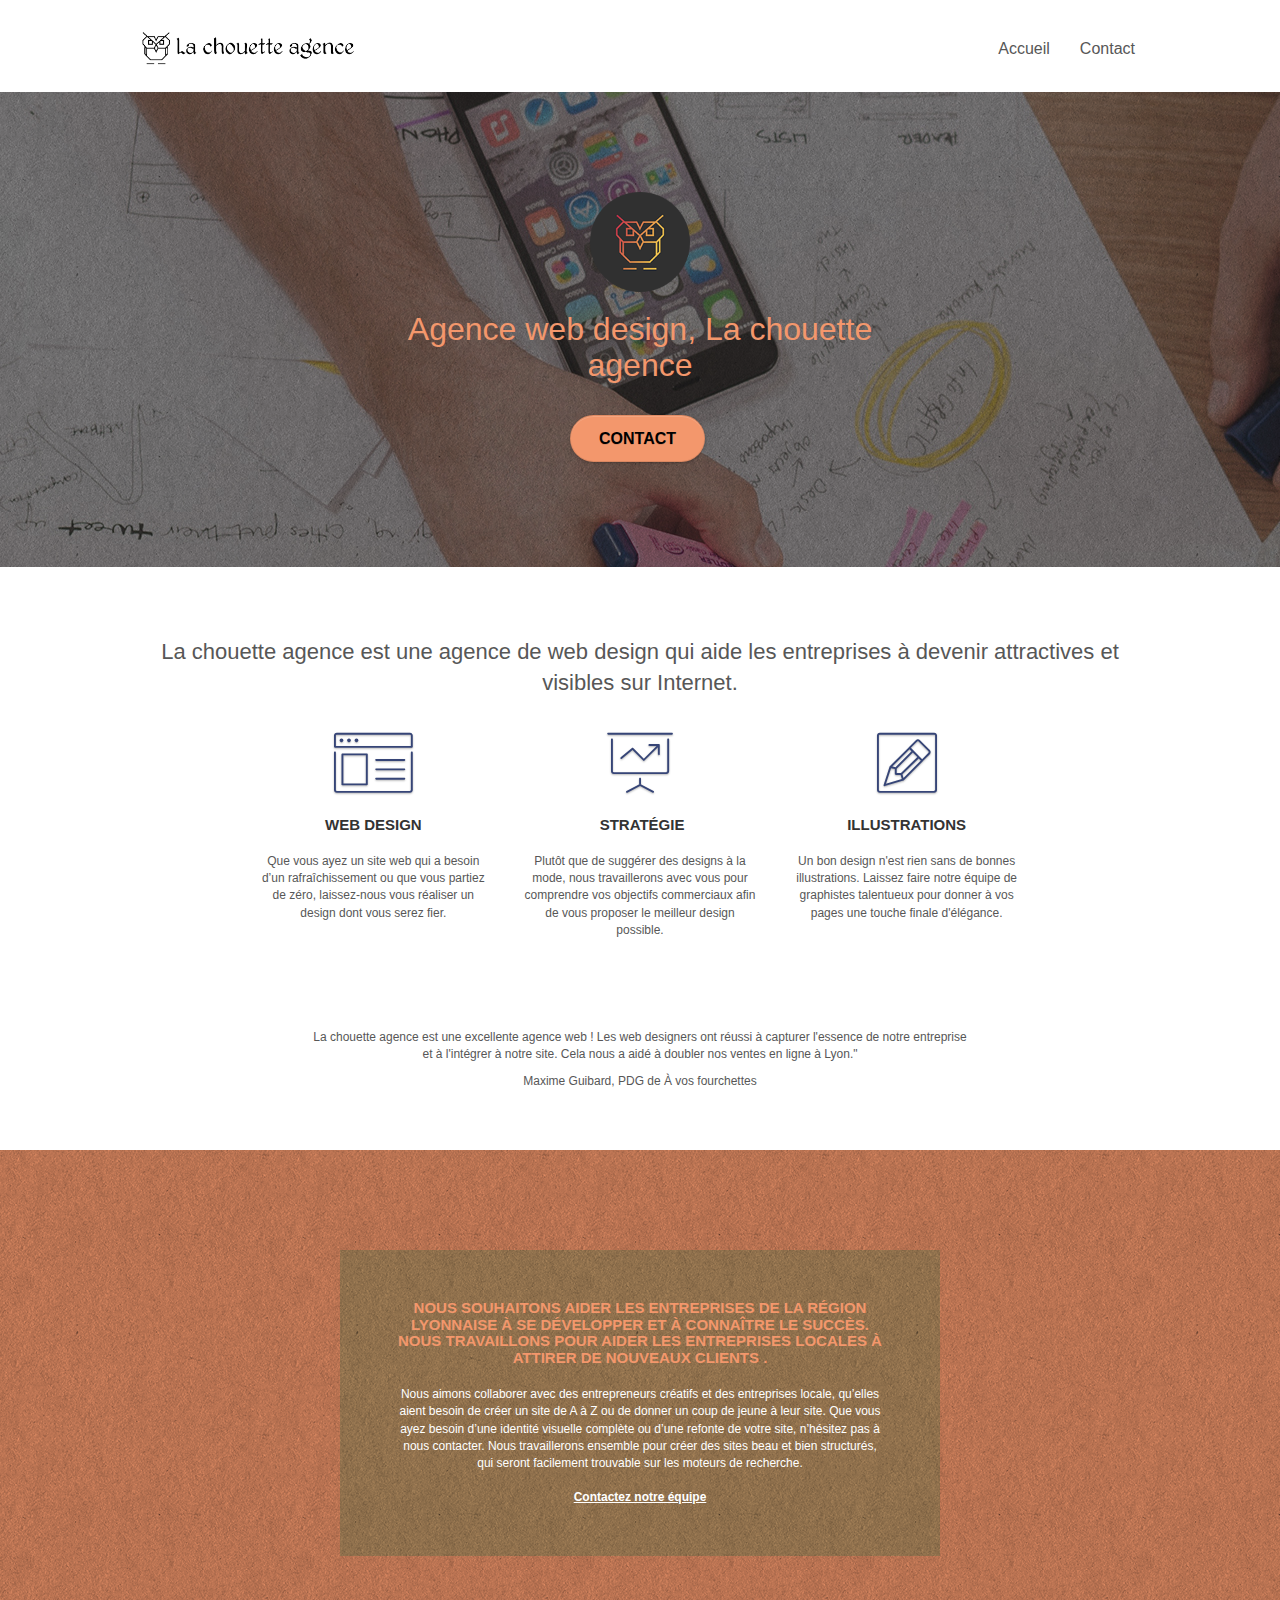
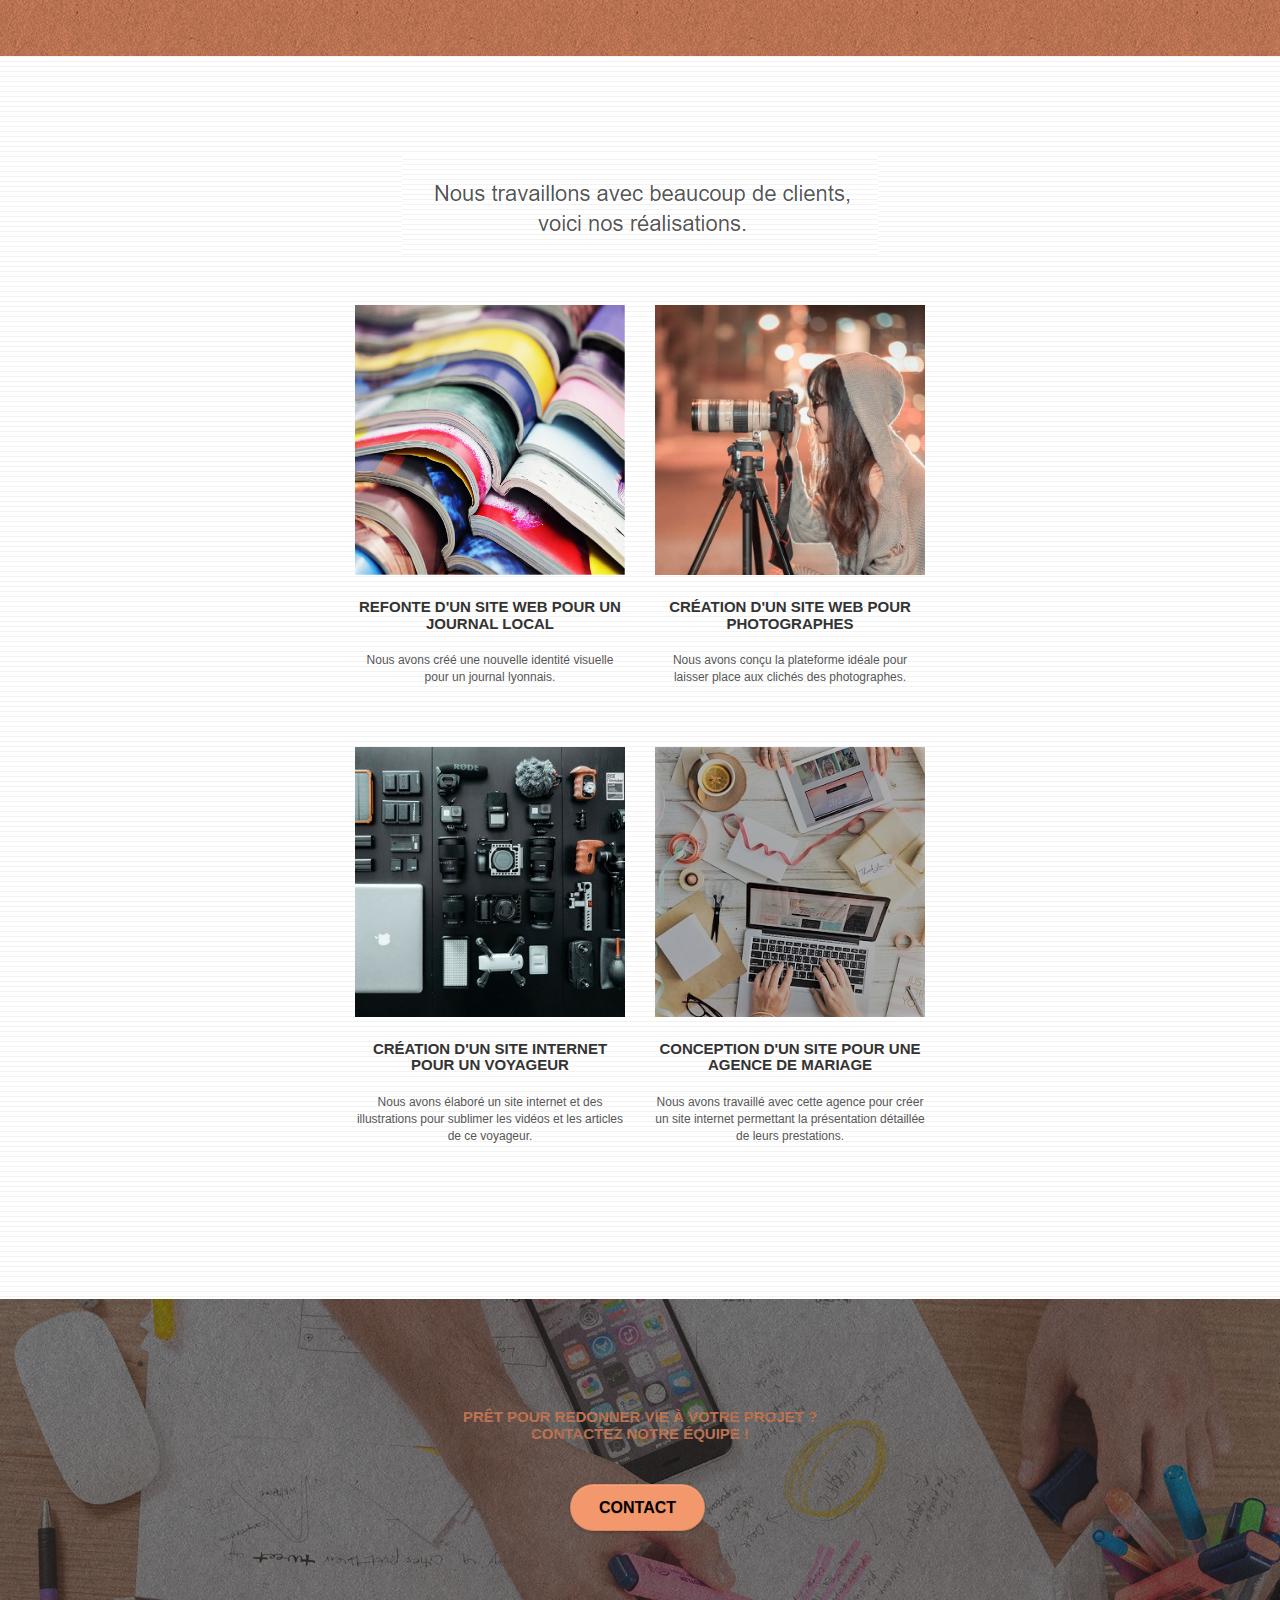
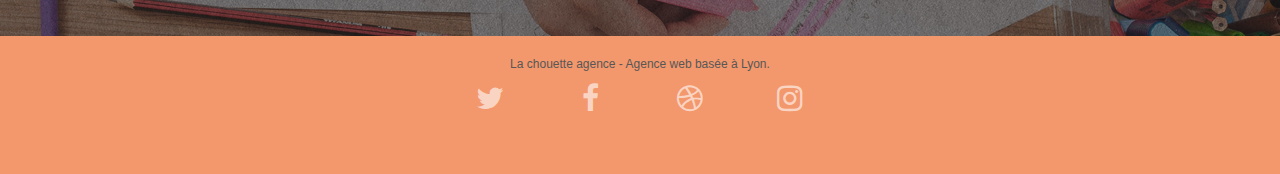
==== version_optimisee/index.html @ 5b7f72d6 "aria label and color <p> footer" ====
<!doctype html>
<html lang="fr">
<head>
	<meta name="google-site-verification" content="cp3varbUP80Ksa52cOCGmUbuVK1sSp0kAISv2N4hBE8" />
    <meta charset="utf-8">
    <meta name="keywords" content="seo, google, site web, site internet, agence design paris, agence design, agence design,agence design,agence design,agence design,agence design,agence design,agence design,agence design">
    <meta name="description" content="Webdesign à Lyon - La chouette agence est experte en web design, faites confiance à notre expertise.">
    <meta name="viewport" content="width=device-width, initial-scale=1.0, viewport-fit=cover">
    <link rel="shortcut icon" type="image/png" href="favicon.jpg">
    
	<link rel="stylesheet" type="text/css" href="./css/bootstrap.css">
	<link rel="stylesheet" type="text/css" href="style.css">
	<link rel="stylesheet" type="text/css" href="./css/font-awesome.css">
	<link rel="stylesheet" type="text/css" href="./css/et-line.css">
	
    <title>La chouette agence, que vous ayez un site web qui a besoin d&rsquo;un rafraîchissement ou que vous partiez de zéro, laissez-nous vous réaliser un design dont vous serez fier.</title>

    
<!-- Analytics -->
 
<!-- Analytics END -->
    
</head>
<body>
<!-- Principal conteneur -->
<div class="page-container">
    
<!-- bloc-0 -->
<header class="bloc bgc-white l-bloc " id="bloc-0">
	<div class="container bloc-sm">

		<nav class="navbar row">
			<div class="navbar-header">
				<a class="navbar-brand" href="index.html"><img src="img/la-chouette-agence.png" alt="paris web design logo agence web meilleure agence" height="40" /></a>
				<button id="nav-toggle" type="button" class="ui-navbar-toggle navbar-toggle" data-toggle="collapse" data-target=".navbar-1">
					<span class="sr-only">Toggle navigation</span><span class="icon-bar"></span><span class="icon-bar"></span><span class="icon-bar"></span>
				</button>
			</div>
			<div class="collapse navbar-collapse navbar-1 special-dropdown-nav">
				<ul class="site-navigation nav navbar-nav">
					<li>
						<a href="index.html">Accueil</a>
					</li>
					<li>
						<a href="contact.html">Contact</a>
					</li>
				</ul>
			</div>
		</nav>
	</div>
</header>
<!-- bloc-0 END -->

<!-- bloc-1-presentation -->
<div class="bloc bgc-dark-slate-blue bg-banniere d-bloc bg-t-edge bloc-bg-texture texture-paper b-parallax" id="bloc-1-hero">
	<div class="container bloc-lg">
		<div class="row tight-width-whitespace">
			<div class="col-sm-12">
				<img src="img/logo.png" class="center-block image-resize-mode" width="100" alt="La chouette agence, agence web paris, création logo paris" />
				<h1 class="text-center hero-bloc-text tc-white ">
					Agence web design, La chouette agence
				</h1>
				<div class="text-center">
					<a href="contact.html" class="btn btn-lg btn-clean btn-rd cta-hero btn-atomic-tangerine" id="cta-hero">Contact</a>
				</div>
			</div>
		</div>
	</div>
</div>
<!-- bloc-1-presentation END -->

<!-- bloc-2-services -->
<div class="bloc bgc-white l-bloc" id="bloc-2-services">
	<div class="container bloc-md">
		<div class="row">
			<div class="col-sm-12 text-center">
				<h2>La chouette agence est une agence de web design qui aide les entreprises à devenir attractives et visibles sur Internet.</h2>
			</div>
		</div>
		<div class="row voffset-lg med-width-whitespace">
			<div class="col-sm-4">
				<div class="text-center">
					<span class="et-icon-browser sm-shadow icon-dark-slate-blue icons icon-lg"></span>
				</div>
				<h3 class="mg-md text-center">
					Web design
				</h3>
				<p class="text-center ">
					Que vous ayez un site web qui a besoin d&rsquo;un rafraîchissement ou que vous partiez de zéro, laissez-nous vous réaliser un design dont vous serez fier.
				</p>
			</div>
			<div class="col-sm-4">
				<div class="text-center">
					<span class="et-icon-presentation sm-shadow icon-dark-slate-blue icons icon-lg"></span>
				</div>
				<h3 class="mg-md text-center">
					&nbsp;Stratégie
				</h3>
				<p class="text-center ">
					Plutôt que de suggérer des designs à la mode, nous travaillerons avec vous pour comprendre vos objectifs commerciaux afin de vous proposer le meilleur design possible.<br>
				</p>
			</div>
			<div class="col-sm-4">
				<div class="text-center">
					<span class="et-icon-edit sm-shadow icon-dark-slate-blue icons icon-lg"></span>
				</div>
				<h3 class="mg-md text-center">
					Illustrations
				</h3>
				<p class="text-center ">
					Un bon design n'est rien sans de bonnes illustrations. Laissez faire notre équipe de graphistes talentueux pour donner à vos pages une touche finale d'élégance.
				</p>
			</div>
		</div>
		<div class="row voffset-lg voffset">
			<div class="col-xs-12 col-md-8 col-md-offset-2 text-center">
				<p class="citation">La chouette agence est une excellente agence web ! Les web designers ont réussi à capturer l'essence de notre entreprise et à l'intégrer à notre site. Cela nous a aidé à doubler nos ventes en ligne à Lyon."</p>
				<p>Maxime Guibard, PDG de À vos fourchettes</p>
			</div>
		</div>
	</div>
</div>
<!-- bloc-2-services END -->

<!-- bloc-3-what-i-do -->
<div class="bloc tc-white bgc-atomic-tangerine bg-presentation d-bloc bloc-bg-texture texture-paper b-parallax" id="bloc-3-what-i-do">
	<div class="container bloc-lg">
		<div class="row tight-width-whitespace black-background">
			<div class="col-sm-12">
				<h3 class="mg-md text-center tc-white">
					Nous souhaitons aider les entreprises de la région Lyonnaise à se développer et à connaître le succès. Nous travaillons pour aider les entreprises locales à attirer de nouveaux clients .<br>
				</h3>
				<p class="text-center white">
					Nous aimons collaborer avec des entrepreneurs créatifs et des entreprises locale, qu’elles aient besoin de créer un site de A à Z ou de donner un coup de jeune à leur site. Que vous ayez besoin d’une identité visuelle complète ou d’une refonte de votre site, n’hésitez pas à nous contacter. Nous travaillerons ensemble pour créer des sites beau et bien structurés, qui seront facilement trouvable sur les moteurs de recherche. <br><br><a class="ltc-white bold-link" href="contact.html">Contactez notre équipe</a><br>
				</p>
			</div>
		</div>
	</div>
</div>
<!-- bloc-3-what-i-do END -->

<!-- bloc-4-portfolio -->
<div class="bloc bgc-white bg-lines-h2-bg bg-repeat l-bloc" id="bloc-4-portfolio">
	<div class="container bloc-lg">
		<div class="row">
			<div class="col-sm-12 text-center">
				<img alt="agence web, agence web paris, web design paris, stratégie web" src="img/title2.png" />
			</div>
		</div>
		<div class="row tight-width-whitespace portfolio-row">
			<div class="col-sm-6">
				<a href="#" data-lightbox="img/1.jpg" data-gallery-id="gallery-1" data-caption="Refonte d'un site web pour un journal local" data-frame="snapshot-lb"><img src="img/1.jpg" alt="paris web design logo agence web meilleure agence et refonte site web journal" class="img-responsive portfolio-thumb" /></a>
				<h3 class="mg-md text-center">
					Refonte d'un site web pour un journal local
				</h3>
				<p class="text-center">
					Nous avons créé une nouvelle identité visuelle pour un journal lyonnais.
				</p>
			</div>
			<div class="col-sm-6">
				<a href="#" data-lightbox="img/2.jpg" data-gallery-id="gallery-1" data-caption="Création d'un site web pour photographes" data-frame="snapshot-lb"><img src="img/2.jpg" class="img-responsive portfolio-thumb" alt="paris web design logo agence web meilleure agence, Création d'un site web pour photographes" /></a>
				<h3 class="mg-md text-center">
					Création d'un site web pour photographes
				</h3>
				<p class="text-center">
					Nous avons conçu la plateforme idéale pour laisser place aux clichés des photographes.
				</p>
			</div>
		</div>
		<div class="row tight-width-whitespace portfolio-row">
			<div class="col-sm-6">
				<a href="#" data-lightbox="img/3.jpg" data-gallery-id="gallery-1" data-caption="Création d'un site internet pour un voyageur" data-frame="snapshot-lb"><img src="img/3.jpg" class="img-responsive portfolio-thumb" alt="paris web design logo agence web meilleure agence, Création d'un site web pour voyageur"/></a>
				<h3 class="mg-md text-center">
					Création d'un site internet pour un voyageur
				</h3>
				<p class="text-center">
					Nous avons élaboré un site internet et des illustrations pour sublimer les vidéos et les articles de ce voyageur.
				</p>
			</div>
			<div class="col-sm-6">
				<a href="#" data-lightbox="img/4.jpg" data-gallery-id="gallery-1" data-caption="Conception d'un site pour une agence de mariage" data-frame="snapshot-lb"><img src="img/4.jpg" class="img-responsive portfolio-thumb" alt="paris web design logo agence web meilleure agence, Création d'un site web pour agence de mariage" /></a>
				<h3 class="mg-md text-center">
					Conception d'un site pour une agence de mariage
				</h3>
				<p class="text-center">
					Nous avons travaillé avec cette agence pour créer un site internet permettant la présentation détaillée de leurs prestations.
				</p>
			</div>
		</div>
	</div>
</div>
<!-- bloc-4-portfolio END -->

<!-- bloc-5-cta -->
<div class="bloc bgc-dark-slate-blue bg-banniere d-bloc bloc-bg-texture texture-paper" id="bloc-5-cta">
	<div class="container bloc-lg">
		<div class="row">
			<h3 class="mg-md text-center tc-white">
				Prêt pour redonner vie à votre projet ?<br>Contactez notre équipe !
			</h3>
			<div class="col-sm-12 text-center">
				<a href="contact.html" class="btn btn-atomic-tangerine btn-clean btn-rd btn-lg cta-hero">Contact</a>
			</div>
		</div>
	</div>
</div>
<!-- bloc-5-cta END -->

<!-- Footer - bloc-8 -->
<footer class="bloc bgc-atomic-tangerine d-bloc" id="bloc-8">
	<div class="container bloc-sm">
		<div class="row">
			<div class="col-sm-12">
				<p class="text-center ">
					La chouette agence - Agence web basée à Lyon.<br>
				</p>
				<div class="row row-no-gutters social">
					<div class="col-sm-3">
						<div class="text-center">
							<a class="social" aria-label="twitter" href="twitter.com"><span class="fa fa-twitter icon-md"></span></a>
						</div>
					</div>
					<div class="col-sm-3">
						<div class="text-center">
							<a class="social" aria-label="facebook" href="facebook.com"><span class="fa fa-facebook icon-md"></span></a>
						</div>
					</div>
					<div class="col-sm-3">
						<div class="text-center">
							<a class="social" aria-label="dribbble" href="dribbble.com"><span class="fa fa-dribbble icon-md"></span></a>
						</div>
					</div>
					<div class="col-sm-3">
						<div class="text-center">
							<a class="social" aria-label="instagram" href="instagram.com"><span class="fa fa-instagram icon-md"></span></a>
						</div>
					</div>
					<div class="keywords" style="color:#F3976C;">Agence web à paris, stratégie web, web design, illustrations, design de site web, site web, web, internet, site internet, site</div>
				</div>
				
			</div>
		</div>
	</div>
</footer>
<!-- Footer - bloc-8 END -->

</div>
<!-- Principal conteneur END -->

	<script src="./js/jquery-2.1.0.js"></script>
	<script src="./js/bootstrap.js"></script>
	<script src="./js/blocs.js"></script>
	<script src="./js/jquery.touchSwipe.js" defer></script>
	<script src="./js/gmaps.js"></script>
    

</body>
</html>
---- version_optimisee/style.css ----
body {
    margin: 0;
    padding: 0;
    background: #FFF;
    overflow-x: hidden;
    -webkit-font-smoothing: antialiased;
    -moz-osx-font-smoothing: grayscale;
}

footer p {
    color: black;
}

a,
button {
    transition: all .3s ease-in-out;
    outline: none!important;
}

a:hover {
    text-decoration: none;
    cursor: pointer;
}

#page-loading-blocs-notifaction {
    position: fixed;
    top: 0;
    bottom: 0;
    width: 100%;
    z-index: 100000;
    background: #FFFFFF url("img/pageload-spinner.gif") no-repeat center center;
}

.bloc {
    width: 100%;
    clear: both;
    background: 50% 50% no-repeat;
    padding: 0 50px;
    -webkit-background-size: cover;
    -moz-background-size: cover;
    -o-background-size: cover;
    background-size: cover;
    position: relative;
}

.bloc .container {
    padding-left: 0;
    padding-right: 0;
}

.bloc-lg {
    padding: 100px 50px;
}

.bloc-md {
    padding: 50px;
}

.bloc-sm {
    padding: 20px 50px;
}

.bg-center,
.bg-l-edge,
.bg-r-edge,
.bg-t-edge,
.bg-b-edge,
.bg-tl-edge,
.bg-bl-edge,
.bg-tr-edge,
.bg-br-edge,
.bg-repeat {
    -webkit-background-size: auto!important;
    -moz-background-size: auto!important;
    -o-background-size: auto!important;
    background-size: auto!important;
}

.bg-repeat {
    background: repeat;
}

.bg-t-edge {
    background: top no-repeat;
}

.bloc-bg-texture::before {
    content: "";
    background-size: 2px 2px;
    position: absolute;
    top: 0;
    bottom: 0;
    left: 0;
    right: 0;
}

.texture-paper::before {
    background: url("img/texture-paper.png");
    background-size: 280px 280px;
}

.b-parallax {
    background-attachment: fixed;
}

.d-bloc {
    color: rgba(255, 255, 255, .7);
}

.d-bloc button:hover {
    color: rgba(255, 255, 255, .9);
}

.d-bloc .icon-round,
.d-bloc .icon-square,
.d-bloc .icon-rounded,
.d-bloc .icon-semi-rounded-a,
.d-bloc .icon-semi-rounded-b {
    border-color: rgba(255, 255, 255, .9);
}

.d-bloc .divider-h span {
    border-color: rgba(255, 255, 255, .2);
}

.d-bloc .a-btn,
.d-bloc .navbar a,
.d-bloc .navbar-brand,
.d-bloc a .icon-sm,
.d-bloc a .icon-md,
.d-bloc a .icon-lg,
.d-bloc a .icon-xl,
.d-bloc h1 a,
.d-bloc h2 a,
.d-bloc h3 a,
.d-bloc h4 a,
.d-bloc h5 a,
.d-bloc h6 a,
.d-bloc p a {
    color: rgba(255, 255, 255, .6);
}

.d-bloc .a-btn:hover,
.d-bloc .navbar a:hover,
.d-bloc .navbar-brand:hover,
.d-bloc a:hover .icon-sm,
.d-bloc a:hover .icon-md,
.d-bloc a:hover .icon-lg,
.d-bloc a:hover .icon-xl,
.d-bloc h1 a:hover,
.d-bloc h2 a:hover,
.d-bloc h3 a:hover,
.d-bloc h4 a:hover,
.d-bloc h5 a:hover,
.d-bloc h6 a:hover,
.d-bloc p a:hover {
    color: rgba(255, 255, 255, 1);
}

.d-bloc .navbar-toggle .icon-bar {
    background: rgba(255, 255, 255, 1);
}

.d-bloc .btn-wire,
.d-bloc .btn-wire:hover {
    color: rgba(255, 255, 255, 1);
    border-color: rgba(255, 255, 255, 1);
}

.d-bloc .panel {
    color: rgba(0, 0, 0, .5);
}

.d-bloc .panel button:hover {
    color: rgba(0, 0, 0, .7);
}

.d-bloc .panel icon {
    border-color: rgba(0, 0, 0, .7);
}

.d-bloc .panel .divider-h span {
    border-color: rgba(0, 0, 0, .1);
}

.d-bloc .panel .a-btn {
    color: rgba(0, 0, 0, .6);
}

.d-bloc .panel .a-btn:hover {
    color: rgba(0, 0, 0, 1);
}

.d-bloc .panel .btn-wire,
.d-bloc .panel .btn-wire:hover {
    color: rgba(0, 0, 0, .7);
    border-color: rgba(0, 0, 0, .3);
}

.d-bloc .panel,
.l-bloc {
    color: rgba(0, 0, 0, .5);
}

.d-bloc .panel button:hover,
.l-bloc button:hover {
    color: rgba(0, 0, 0, .7);
}

.l-bloc .icon-round,
.l-bloc .icon-square,
.l-bloc .icon-rounded,
.l-bloc .icon-semi-rounded-a,
.l-bloc .icon-semi-rounded-b {
    border-color: rgba(0, 0, 0, .7);
}

.d-bloc .panel .divider-h span,
.l-bloc .divider-h span {
    border-color: rgba(0, 0, 0, .1);
}

.d-bloc .panel .a-btn,
.l-bloc .a-btn,
.l-bloc .navbar a,
.l-bloc .navbar-brand,
.l-bloc a .icon-sm,
.l-bloc a .icon-md,
.l-bloc a .icon-lg,
.l-bloc a .icon-xl,
.l-bloc h1 a,
.l-bloc h2 a,
.l-bloc h3 a,
.l-bloc h4 a,
.l-bloc h5 a,
.l-bloc h6 a,
.l-bloc p a {
    color: rgba(0, 0, 0, .6);
}

.d-bloc .panel .a-btn:hover,
.l-bloc .a-btn:hover,
.l-bloc .navbar a:hover,
.l-bloc .navbar-brand:hover,
.l-bloc a:hover .icon-sm,
.l-bloc a:hover .icon-md,
.l-bloc a:hover .icon-lg,
.l-bloc a:hover .icon-xl,
.l-bloc h1 a:hover,
.l-bloc h2 a:hover,
.l-bloc h3 a:hover,
.l-bloc h4 a:hover,
.l-bloc h5 a:hover,
.l-bloc h6 a:hover,
.l-bloc p a:hover {
    color: rgba(0, 0, 0, 1);
}

.l-bloc .navbar-toggle .icon-bar {
    color: rgba(0, 0, 0, .6);
}

.d-bloc .panel .btn-wire,
.d-bloc .panel .btn-wire:hover,
.l-bloc .btn-wire,
.l-bloc .btn-wire:hover {
    color: rgba(0, 0, 0, .7);
    border-color: rgba(0, 0, 0, .3);
}

.voffset {
    margin-top: 30px;
}

.voffset-lg {
    margin-top: 80px;
}

.row-no-gutters {
    margin-right: 0;
    margin-left: 0;
}

.row.row-no-gutters > [class^="col-"],
.row.row-no-gutters > [class*=" col-"] {
    padding-right: 0;
    padding-left: 0;
}

#bloc-1-hero h1 {
    font-size: 32px;
}

.navbar {
    margin-bottom: 0;
    z-index: 1;
}

.navbar-brand {
    height: auto;
    padding: 3px 15px;
    font-size: 25px;
    font-weight: normal;
    font-weight: 600;
    line-height: 44px;
}

.navbar-brand img {
    max-height: 200px;
    margin: 0 5px 0 0;
    display: inline;
}

.navbar-brand img[src$=svg] {
    min-width: 100px;
}

.nav-center .navbar-brand img {
    margin: 0;
}

.navbar .nav {
    padding-top: 2px;
    margin-right: -16px;
    float: right;
    z-index: 1;
}

.nav > li {
    float: left;
    margin-top: 4px;
    font-size: 16px;
}

.navbar-nav .open .dropdown-menu > li > a {
    text-align: inherit;
}

.nav > li a:hover,
.nav > li a:focus {
    background: transparent;
}

.navbar-toggle {
    margin: 10px 10px 0 0;
    border: 0px;
}

.navbar-toggle:hover {
    background: transparent!important;
}

.navbar-toggle .icon-bar {
    background-color: rgba(0, 0, 0, .5);
    width: 26px;
}

.nav-invert .navbar .nav {
    float: left;
}

.nav-invert .navbar-header,
.nav-invert .navbar-brand {
    float: right;
    position: relative;
    z-index: 2;
}

@media (min-width: 768px) {
    .site-navigation {
        position: absolute;
        top: 50%;
        right: 20px;
        transform: translate(0, -50%);
        -webkit-transform: translateY(-50%);
    }
    .nav > li .dropdown-menu a,
    .nav > li .dropdown-menu a:hover {
        color: #484848;
    }
    .nav-invert .site-navigation {
        left: 0;
        right: 0;
    }
    .nav-center {
        text-align: center;
    }
    .nav-center .navbar-header {
        width: 100%;
    }
    .nav-center .navbar-header,
    .nav-center .navbar-brand,
    .nav-center .nav > li {
        float: none;
        display: inline-block;
    }
    .nav-center .site-navigation {
        position: relative;
        width: 100%;
        right: 0;
        margin-right: 0px;
        margin-top: 20px;
    }
    .nav-center.mini-nav .navbar-toggle {
        float: none;
        margin: 10px auto 0;
    }
}

.nav > li > .dropdown a {
    background: none!important;
    display: block;
    padding: 14px 15px;
}

nav .caret {
    margin: 0 5px;
}

.dropdown-menu .dropdown-menu {
    top: -8px;
    left: 100%;
}

.dropdown-menu .dropmenu-flow-right {
    top: 100%;
    left: 0;
    margin-left: -1px;
    border-top-left-radius: 0;
    border-top-right-radius: 0;
}

.dropdown-menu .dropdown span {
    border: 4px solid black;
    border-top-color: transparent;
    border-right-color: transparent;
    border-bottom-color: transparent;
    margin: 6px -5px 0 0!important;
    float: right;
}

.mg-md {
    margin-top: 10px;
    margin-bottom: 20px;
}

.mg-lg {
    margin-top: 10px;
    margin-bottom: 40px;
}

.btn {
    margin: 0 5px 5px 0;
}

.btn.pull-right {
    margin: 0 0 5px 5px;
}

.btn-d,
.btn-d:hover,
.btn-d:focus {
    color: #FFF;
    background: rgba(0, 0, 0, .3);
}

button {
    outline: none!important;
}

.btn-rd {
    border-radius: 40px;
}

.btn-clean {
    border: 1px solid rgba(0, 0, 0, .08);
    border-bottom-color: rgba(0, 0, 0, .1);
    text-shadow: 0 1px 0 rgba(0, 0, 1, .1);
    box-shadow: 0 1px 3px rgba(0, 0, 1, .25), inset 0 1px 0 0 rgba(255, 255, 255, .15);
}

.icon-md {
    font-size: 30px!important;
}

.icon-lg {
    font-size: 60px!important;
}

.sm-shadow {
    text-shadow: 0 1px 2px rgba(0, 0, 0, .3);
}

.panel-sq,
.panel-sq .panel-heading,
.panel-sq .panel-footer {
    border-radius: 0;
}

.panel-rd {
    border-radius: 30px;
}

.panel-rd .panel-heading {
    border-radius: 29px 29px 0 0;
}

.panel-rd .panel-footer {
    border-radius: 0 0 29px 29px;
}

.form-control {
    border-color: rgba(0, 0, 0, .1);
    box-shadow: none;
}

.scrollToTop {
    width: 40px;
    height: 40px;
    position: fixed;
    bottom: 20px;
    right: 20px;
    opacity: 0;
    z-index: 500;
    transition: all .3s ease-in-out;
}

.scrollToTop span {
    margin-top: 6px;
}

.showScrollTop {
    font-size: 14px;
    opacity: 1;
}

a[data-lightbox] {
    position: relative;
    display: block;
    text-align: center;
}

a[data-lightbox]:hover::before {
    content: "+";
    font-family: "HelveticaNeue-Light", "Helvetica Neue Light", "Helvetica Neue", Helvetica, Arial;
    font-size: 32px;
    width: 50px;
    height: 50px;
    margin-left: -25px;
    border-radius: 50%;
    background: rgba(0, 0, 0, .6);
    color: #FFF;
    font-weight: 100;
    z-index: 1;
    position: absolute;
    top: 50%;
    transform: translateY(-50%);
    -webkit-transform: translateY(-50%);
}

a[data-lightbox]:hover img {
    opacity: 0.6;
    -webkit-animation-fill-mode: none;
    animation-fill-mode: none;
}

#lightbox-modal {
    display: flex;
    align-items: center;
}

#lightbox-modal .modal-dialog {
    width: 90%;
    max-width: 900px;
    margin: 0 auto 0;
}

#lightbox-modal .modal-dialog img {
    max-height: 90vh;
    margin: 0 auto;
}

.lightbox-caption {
    padding: 20px;
    color: #FFF;
    background: rgba(0, 0, 0, .5);
    position: absolute;
    left: 15px;
    right: 15px;
    bottom: 5px;
}

.close-lightbox {
    color: #FFF;
    font-size: 30px;
    position: absolute;
    top: 20px;
    right: 20px;
    z-index: 20;
    background: rgba(0, 0, 0, .5);
    border: none;
    line-height: 30px;
    padding: 0 9px 5px;
    opacity: 0.3;
}

.close-lightbox:hover,
.next-lightbox:hover,
.prev-lightbox:hover {
    opacity: 1.0;
    color: #FFF;
}

.next-lightbox,
.prev-lightbox {
    font-size: 20px;
    color: rgba(255, 255, 255, .9);
    background: rgba(0, 0, 0, .5);
    transition: all .2s ease-in-out;
    position: absolute;
    top: 45%;
    z-index: 1;
    opacity: 0.4;
}

.next-lightbox {
    padding: 6px 8px 1px 13px;
    right: 25px;
}

.prev-lightbox {
    padding: 6px 13px 1px 10px;
    left: 25px;
}

.snapshot-lb .modal-body {
    padding-bottom: 45px;
}

.snapshot-lb .lightbox-caption {
    padding: 0;
    color: rgba(0, 0, 0, .5);
    background: none;
}

h1,
h2,
h3,
h4,
h5,
h6,
p,
label,
.btn,
a {
    font-family: "helvetica";
    font-weight: 400;
    color: #575757!important;
}

.container {
    max-width: 1000px;
}

.hero-bloc-text {
    font-size: 38px;
}

.hero-bloc-text-sub {
    font-size: 36px;
}

.statement-bloc-text {
    line-height: 26px;
    font-style: italic;
    font-size: 20px;
    text-align: center;
    font-weight: lighter;
    max-width: 520px;
    margin: auto auto auto auto;
}

p {
    font-size: 12px;
}

.tight-width-whitespace {
    max-width: 600px;
    margin: auto auto auto auto;
}

.h1 {
    font-size: 20px;
    font-family: "Open Sans";
}

.cta-hero {
    margin-top: 22px;
    color: #FFFFFF!important;
    text-transform: uppercase;
    padding: 12px 28px 12px 28px;
    font-size: 16px;
    font-weight: 700;
}

.social {
    max-width: 400px;
    margin: auto auto auto auto;
}

h2 {
    font-size: 22px;
    line-height: 1.4em;
}

h3 {
    font-size: 15px;
    text-transform: uppercase;
    font-weight: 700;
    color: #333333!important;
}

.med-width-whitespace {
    max-width: 800px;
    margin: auto auto auto auto;
    box-shadow: 0px 0px 0px #000000;
}

h1 {
    color: #333333!important;
}

h4 {
    color: #333333!important;
}

.icons {
    margin-bottom: 14px;
    margin-top: 24px;
}

.white {
    color: #FFFFFF!important;
}

.portfolio-thumb {
    margin-bottom: 24px;
}

.portfolio-row {
    margin-bottom: 44px;
    margin-top: 50px;
}

.avatar {
    box-shadow: 0px 4px 9px rgba(0, 0, 0, 0.3);
}

.black-background {
    background-color: rgba(165, 147, 99, 0.7);
    padding: 40px 40px 40px 40px;
}

.bold-link {
    font-weight: 900;
    text-decoration: underline!important;
}

.bgc-white {
    background-color: #FFFFFF;
}

.bgc-dark-slate-blue {
    background-color: #364577;
}

.bgc-atomic-tangerine {
    background-color: #F3976C;
}

.tc-white {
    color: #F3976C!important;
}

.btn-atomic-tangerine {
    background: #F3976C;
    color: black!important;
}

.btn-atomic-tangerine:hover {
    background: #c27956!important;
    color: rgb(3, 1, 1)!important;
}

.ltc-white {
    color: #FFFFFF!important;
}

.ltc-white:hover {
    color: #cccccc!important;
}

.ltc-atomic-tangerine {
    color: #F3976C!important;
}

.ltc-atomic-tangerine:hover {
    color: #c27956!important;
}

.icon-dark-slate-blue {
    color: #364577!important;
    border-color: #364577!important;
}

.bg-dots-bg {
    background-image: url("img/dots-bg.png");
}

.bg-lines-h2-bg {
    background-image: url("img/lines-h2-bg.png");
}

.bg-banniere {
    background-image: url("img/la-chouette-agence-banniere.jpg");
}

.bg-presentation {
    background-image: url("img/image-de-presentation.jpg");
}

@media (max-width: 1024px) {
    .bloc {
        padding-left: 20px;
        padding-right: 20px;
    }
    .bloc.full-width-bloc,
    .bloc-tile-2.full-width-bloc .container,
    .bloc-tile-3.full-width-bloc .container,
    .bloc-tile-4.full-width-bloc .container {
        padding-left: 0;
        padding-right: 0;
    }
}

@media (max-width: 992px) and (min-width: 768px) {
    .navbar .nav {
        max-width: 80%
    }
    .nav-center.navbar .nav {
        max-width: 100%
    }
}

@media only screen and (min-device-width: 768px) and (max-device-width: 1024px) and (orientation: landscape) {
    .b-parallax {
        background-attachment: scroll;
    }
}

@media only screen and (min-device-width: 1024px) and (max-device-width: 1366px) and (-webkit-min-device-pixel-ratio: 1.5) {
    .b-parallax {
        background-attachment: scroll;
    }
}

@media (max-width: 991px) {
    .container {
        width: 100%;
    }
    .b-parallax {
        background-attachment: scroll;
    }
    .page-container,
    #hero-bloc {
        overflow-x: hidden;
        position: relative;
    }
    .bloc {
        padding-left: constant(safe-area-inset-left);
        padding-right: constant(safe-area-inset-right);
    }
    .bloc-group,
    .bloc-group .bloc {
        display: block;
        width: 100%;
    }
    .bloc-fill-screen .fill-bloc-top-edge,
    .bloc-fill-screen .fill-bloc-bottom-edge {
        padding: 0 20px;
        padding-left: constant(safe-area-inset-left);
        padding-right: constant(safe-area-inset-right);
    }
}

@media (max-width: 767px) {
    .page-container {
        overflow-x: hidden;
        position: relative;
    }
    h1,
    h2,
    h3,
    h4,
    h5,
    h6,
    p,
    #disqus_thread {
        padding-left: 10px!important;
        padding-right: 10px!important;
    }
    .b-parallax {
        background-attachment: scroll;
    }
    .navbar .nav {
        padding-top: 0;
        border-top: 1px solid rgba(0, 0, 0, .2);
        float: none!important;
    }
    .navbar.row {
        margin-left: 0;
        margin-right: 0;
    }
    .site-navigation {
        position: inherit;
        transform: none;
        -webkit-transform: none;
        -ms-transform: none;
    }
    .nav > li {
        margin-top: 0;
        border-bottom: 1px solid rgba(0, 0, 0, .1);
        background: rgba(0, 0, 0, .05);
        text-align: left;
        padding-left: 15px;
        width: 100%;
    }
    .nav > li:hover {
        background: rgba(0, 0, 0, .08);
    }
    .dropdown .dropdown a .caret {
        float: none;
        margin: 5px 0 0 10px!important;
        border: 4px solid black;
        border-bottom-color: transparent;
        border-right-color: transparent;
        border-left-color: transparent;
    }
    #hero-bloc .navbar .nav {
        background: rgba(0, 0, 0, .8);
    }
    #hero-bloc .navbar .nav a {
        color: rgba(255, 255, 255, .6);
    }
    .hero {
        padding: 50px 0;
    }
    .hero-nav {
        left: -1px;
        right: -1px;
    }
    .navbar-collapse {
        padding: 0;
        overflow-x: hidden;
        -webkit-box-shadow: none;
        box-shadow: none;
    }
    .navbar-brand img {
        max-height: 40px;
        width: auto;
    }
    .nav-invert .navbar-header {
        float: none;
        width: 100%;
    }
    .nav-invert .navbar-toggle {
        float: left;
        margin-left: 10px;
    }
    .bloc {
        padding-left: 0;
        padding-right: 0;
    }
    .bloc-xxl,
    .bloc-xl,
    .bloc-lg {
        padding: 40px 0;
    }
    .bloc-sm,
    .bloc-md {
        padding-left: 0;
        padding-right: 0;
    }
    .bloc-tile-2 .container,
    .bloc-tile-3 .container,
    .bloc-tile-4 .container,
    .bloc-fill-screen .fill-bloc-top-edge,
    .bloc-fill-screen .fill-bloc-bottom-edge {
        padding-left: 0;
        padding-right: 0;
    }
    .a-block {
        padding: 0 10px;
    }
    .btn-dwn {
        display: none;
    }
    .voffset {
        margin-top: 5px;
    }
    .voffset-md {
        margin-top: 20px;
    }
    .voffset-lg {
        margin-top: 30px;
    }
    form {
        padding: 5px;
    }
    .close-lightbox {
        display: inline-block;
    }
    .blocsapp-device-iphone5 {
        background-size: 216px 425px;
        padding-top: 60px;
        width: 216px;
        height: 425px;
    }
    .blocsapp-device-iphone5 img {
        width: 180px;
        height: 320px;
    }
}

@media (max-width: 400px) {
    .bloc {
        padding-left: 0;
        padding-right: 0;
    }
}

@media (max-width: 767px) {
    .bloc-mob-center-text {
        text-align: center;
    }
}
---- version_optimisee/css/et-line.css ----
@font-face {
    font-family: et-line;
    src: url(../fonts/et-line.eot);
    src: url(../fonts/et-line.eot?#iefix) format('embedded-opentype'), url(../fonts/et-line.woff) format('woff'), url(../fonts/et-line.ttf) format('truetype'), url(../fonts/et-line.svg#et-line) format('svg');
    font-weight: 400;
    font-style: normal
}

.et-icon-adjustments,
.et-icon-alarmclock,
.et-icon-anchor,
.et-icon-aperture,
.et-icon-attachment,
.et-icon-bargraph,
.et-icon-basket,
.et-icon-beaker,
.et-icon-bike,
.et-icon-book-open,
.et-icon-briefcase,
.et-icon-browser,
.et-icon-calendar,
.et-icon-camera,
.et-icon-caution,
.et-icon-chat,
.et-icon-circle-compass,
.et-icon-clipboard,
.et-icon-clock,
.et-icon-cloud,
.et-icon-compass,
.et-icon-desktop,
.et-icon-dial,
.et-icon-document,
.et-icon-documents,
.et-icon-download,
.et-icon-dribbble,
.et-icon-edit,
.et-icon-envelope,
.et-icon-expand,
.et-icon-facebook,
.et-icon-flag,
.et-icon-focus,
.et-icon-gears,
.et-icon-genius,
.et-icon-gift,
.et-icon-global,
.et-icon-globe,
.et-icon-googleplus,
.et-icon-grid,
.et-icon-happy,
.et-icon-hazardous,
.et-icon-heart,
.et-icon-hotairballoon,
.et-icon-hourglass,
.et-icon-key,
.et-icon-laptop,
.et-icon-layers,
.et-icon-lifesaver,
.et-icon-lightbulb,
.et-icon-linegraph,
.et-icon-linkedin,
.et-icon-lock,
.et-icon-magnifying-glass,
.et-icon-map,
.et-icon-map-pin,
.et-icon-megaphone,
.et-icon-mic,
.et-icon-mobile,
.et-icon-newspaper,
.et-icon-notebook,
.et-icon-paintbrush,
.et-icon-paperclip,
.et-icon-pencil,
.et-icon-phone,
.et-icon-picture,
.et-icon-pictures,
.et-icon-piechart,
.et-icon-presentation,
.et-icon-pricetags,
.et-icon-printer,
.et-icon-profile-female,
.et-icon-profile-male,
.et-icon-puzzle,
.et-icon-quote,
.et-icon-recycle,
.et-icon-refresh,
.et-icon-ribbon,
.et-icon-rss,
.et-icon-sad,
.et-icon-scissors,
.et-icon-scope,
.et-icon-search,
.et-icon-shield,
.et-icon-speedometer,
.et-icon-strategy,
.et-icon-streetsign,
.et-icon-tablet,
.et-icon-target,
.et-icon-telescope,
.et-icon-toolbox,
.et-icon-tools,
.et-icon-tools-2,
.et-icon-trophy,
.et-icon-tumblr,
.et-icon-twitter,
.et-icon-upload,
.et-icon-video,
.et-icon-wallet,
.et-icon-wine {
    font-family: et-line;
    speak: none;
    font-style: normal;
    font-weight: 400;
    font-variant: normal;
    text-transform: none;
    line-height: 1;
    -webkit-font-smoothing: antialiased;
    -moz-osx-font-smoothing: grayscale;
    display: inline-block
}

.et-icon-mobile:before {
    content: "\e000"
}

.et-icon-laptop:before {
    content: "\e001"
}

.et-icon-desktop:before {
    content: "\e002"
}

.et-icon-tablet:before {
    content: "\e003"
}

.et-icon-phone:before {
    content: "\e004"
}

.et-icon-document:before {
    content: "\e005"
}

.et-icon-documents:before {
    content: "\e006"
}

.et-icon-search:before {
    content: "\e007"
}

.et-icon-clipboard:before {
    content: "\e008"
}

.et-icon-newspaper:before {
    content: "\e009"
}

.et-icon-notebook:before {
    content: "\e00a"
}

.et-icon-book-open:before {
    content: "\e00b"
}

.et-icon-browser:before {
    content: "\e00c"
}

.et-icon-calendar:before {
    content: "\e00d"
}

.et-icon-presentation:before {
    content: "\e00e"
}

.et-icon-picture:before {
    content: "\e00f"
}

.et-icon-pictures:before {
    content: "\e010"
}

.et-icon-video:before {
    content: "\e011"
}

.et-icon-camera:before {
    content: "\e012"
}

.et-icon-printer:before {
    content: "\e013"
}

.et-icon-toolbox:before {
    content: "\e014"
}

.et-icon-briefcase:before {
    content: "\e015"
}

.et-icon-wallet:before {
    content: "\e016"
}

.et-icon-gift:before {
    content: "\e017"
}

.et-icon-bargraph:before {
    content: "\e018"
}

.et-icon-grid:before {
    content: "\e019"
}

.et-icon-expand:before {
    content: "\e01a"
}

.et-icon-focus:before {
    content: "\e01b"
}

.et-icon-edit:before {
    content: "\e01c"
}

.et-icon-adjustments:before {
    content: "\e01d"
}

.et-icon-ribbon:before {
    content: "\e01e"
}

.et-icon-hourglass:before {
    content: "\e01f"
}

.et-icon-lock:before {
    content: "\e020"
}

.et-icon-megaphone:before {
    content: "\e021"
}

.et-icon-shield:before {
    content: "\e022"
}

.et-icon-trophy:before {
    content: "\e023"
}

.et-icon-flag:before {
    content: "\e024"
}

.et-icon-map:before {
    content: "\e025"
}

.et-icon-puzzle:before {
    content: "\e026"
}

.et-icon-basket:before {
    content: "\e027"
}

.et-icon-envelope:before {
    content: "\e028"
}

.et-icon-streetsign:before {
    content: "\e029"
}

.et-icon-telescope:before {
    content: "\e02a"
}

.et-icon-gears:before {
    content: "\e02b"
}

.et-icon-key:before {
    content: "\e02c"
}

.et-icon-paperclip:before {
    content: "\e02d"
}

.et-icon-attachment:before {
    content: "\e02e"
}

.et-icon-pricetags:before {
    content: "\e02f"
}

.et-icon-lightbulb:before {
    content: "\e030"
}

.et-icon-layers:before {
    content: "\e031"
}

.et-icon-pencil:before {
    content: "\e032"
}

.et-icon-tools:before {
    content: "\e033"
}

.et-icon-tools-2:before {
    content: "\e034"
}

.et-icon-scissors:before {
    content: "\e035"
}

.et-icon-paintbrush:before {
    content: "\e036"
}

.et-icon-magnifying-glass:before {
    content: "\e037"
}

.et-icon-circle-compass:before {
    content: "\e038"
}

.et-icon-linegraph:before {
    content: "\e039"
}

.et-icon-mic:before {
    content: "\e03a"
}

.et-icon-strategy:before {
    content: "\e03b"
}

.et-icon-beaker:before {
    content: "\e03c"
}

.et-icon-caution:before {
    content: "\e03d"
}

.et-icon-recycle:before {
    content: "\e03e"
}

.et-icon-anchor:before {
    content: "\e03f"
}

.et-icon-profile-male:before {
    content: "\e040"
}

.et-icon-profile-female:before {
    content: "\e041"
}

.et-icon-bike:before {
    content: "\e042"
}

.et-icon-wine:before {
    content: "\e043"
}

.et-icon-hotairballoon:before {
    content: "\e044"
}

.et-icon-globe:before {
    content: "\e045"
}

.et-icon-genius:before {
    content: "\e046"
}

.et-icon-map-pin:before {
    content: "\e047"
}

.et-icon-dial:before {
    content: "\e048"
}

.et-icon-chat:before {
    content: "\e049"
}

.et-icon-heart:before {
    content: "\e04a"
}

.et-icon-cloud:before {
    content: "\e04b"
}

.et-icon-upload:before {
    content: "\e04c"
}

.et-icon-download:before {
    content: "\e04d"
}

.et-icon-target:before {
    content: "\e04e"
}

.et-icon-hazardous:before {
    content: "\e04f"
}

.et-icon-piechart:before {
    content: "\e050"
}

.et-icon-speedometer:before {
    content: "\e051"
}

.et-icon-global:before {
    content: "\e052"
}

.et-icon-compass:before {
    content: "\e053"
}

.et-icon-lifesaver:before {
    content: "\e054"
}

.et-icon-clock:before {
    content: "\e055"
}

.et-icon-aperture:before {
    content: "\e056"
}

.et-icon-quote:before {
    content: "\e057"
}

.et-icon-scope:before {
    content: "\e058"
}

.et-icon-alarmclock:before {
    content: "\e059"
}

.et-icon-refresh:before {
    content: "\e05a"
}

.et-icon-happy:before {
    content: "\e05b"
}

.et-icon-sad:before {
    content: "\e05c"
}

.et-icon-facebook:before {
    content: "\e05d"
}

.et-icon-twitter:before {
    content: "\e05e"
}

.et-icon-googleplus:before {
    content: "\e05f"
}

.et-icon-rss:before {
    content: "\e060"
}

.et-icon-tumblr:before {
    content: "\e061"
}

.et-icon-linkedin:before {
    content: "\e062"
}

.et-icon-dribbble:before {
    content: "\e063"
}
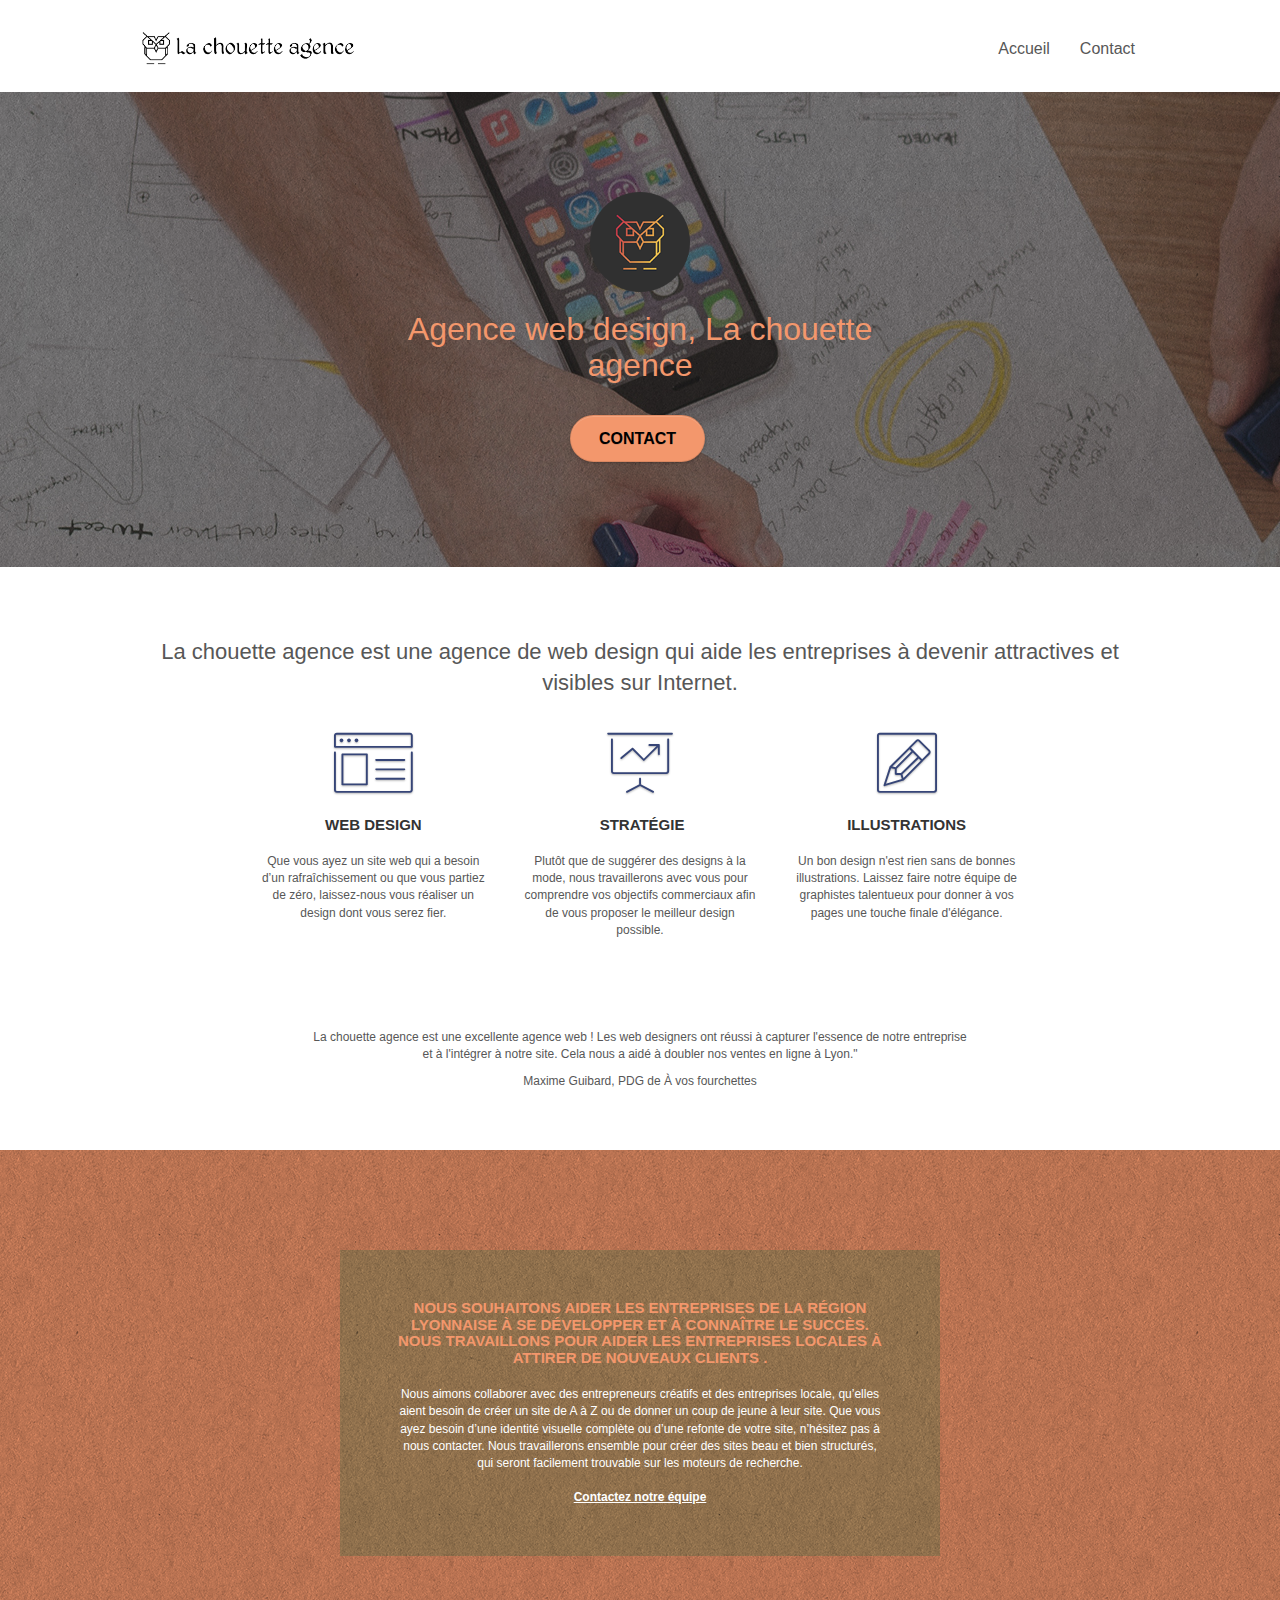
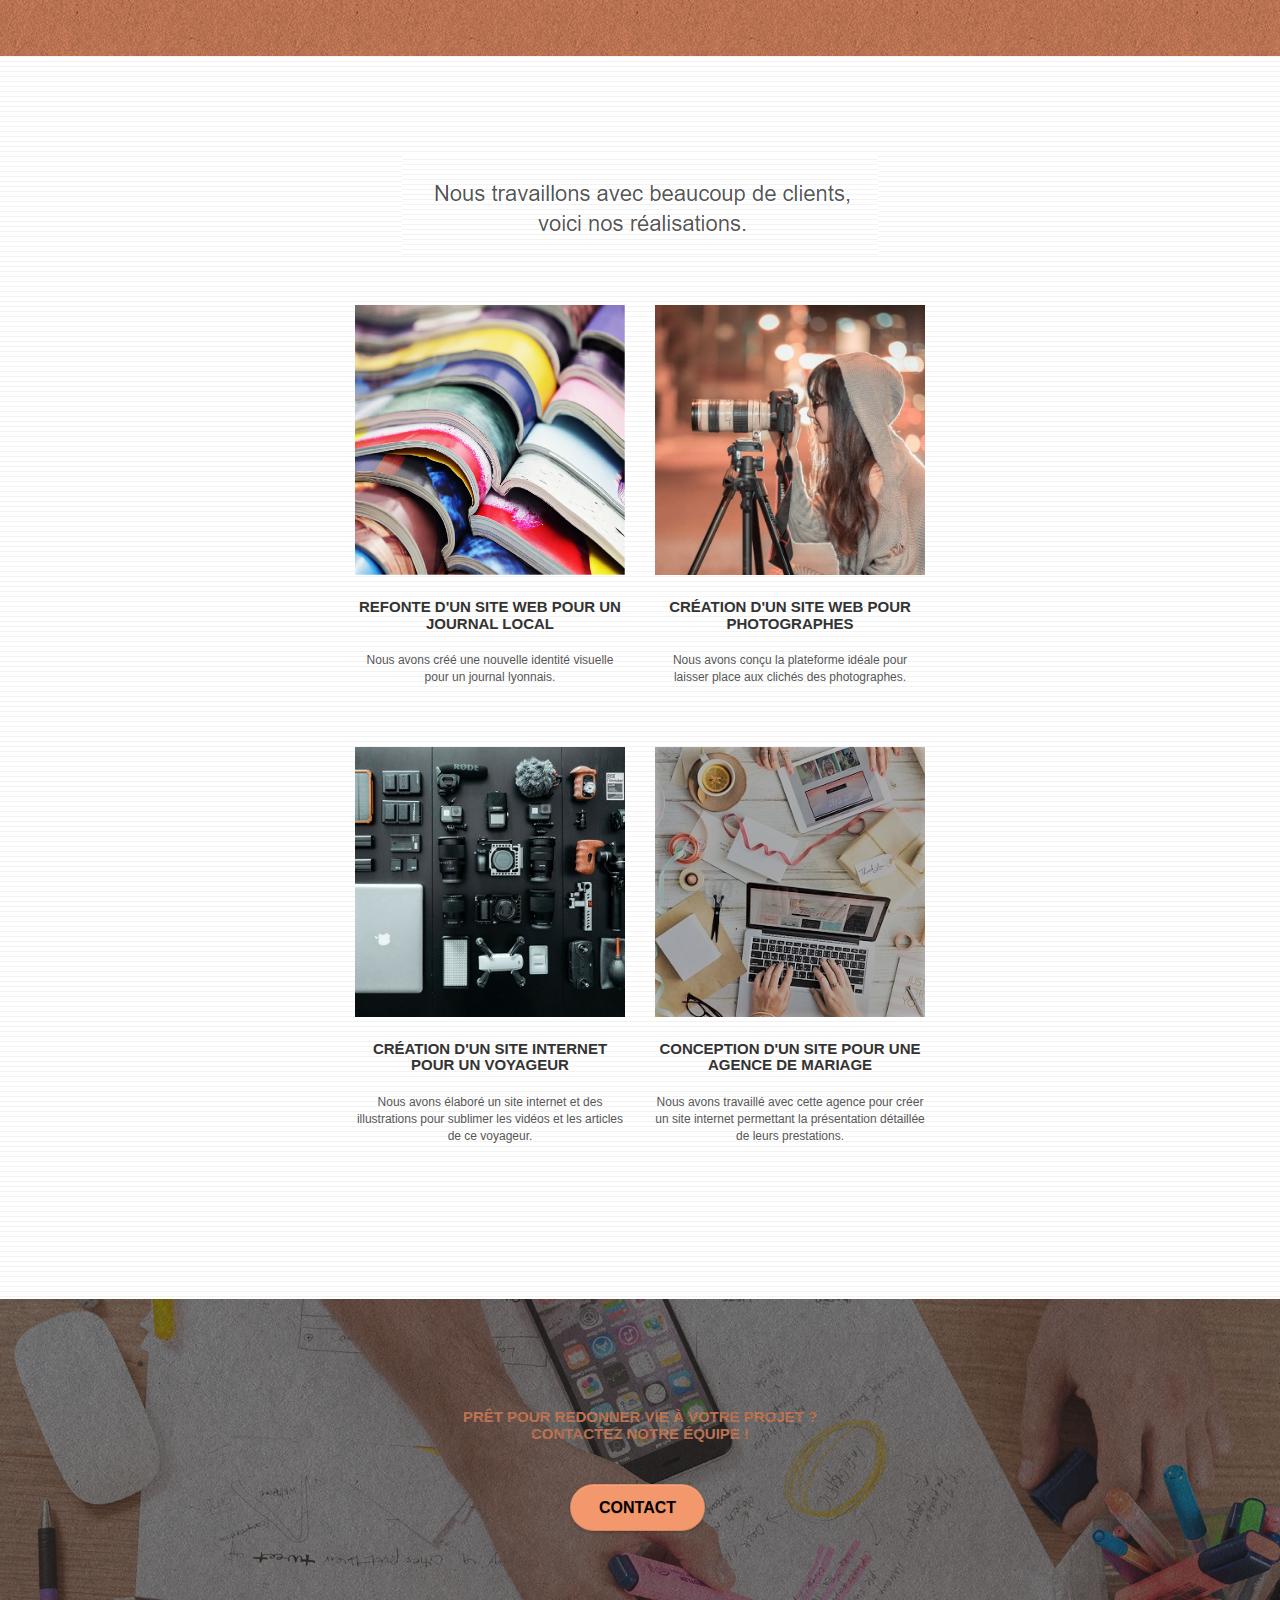
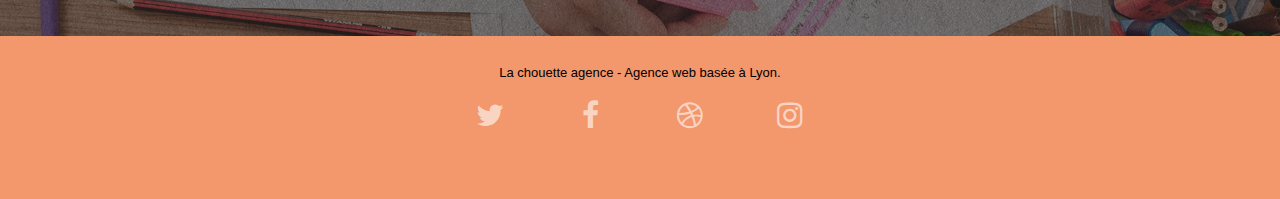
==== commit 6b7d95cc: "modif footer" ====
--- a/version_optimisee/index.html
+++ b/version_optimisee/index.html
@@ -211,9 +211,9 @@
 	<div class="container bloc-sm">
 		<div class="row">
 			<div class="col-sm-12">
-				<p class="text-center ">
+				<h4>
 					La chouette agence - Agence web basée à Lyon.<br>
-				</p>
+				</h4>
 				<div class="row row-no-gutters social">
 					<div class="col-sm-3">
 						<div class="text-center">
--- a/version_optimisee/style.css
+++ b/version_optimisee/style.css
@@ -7,8 +7,21 @@
     -moz-osx-font-smoothing: grayscale;
 }
 
-footer p {
+footer h4 {
     color: black;
+    font-size: 13px;
+    display: flex;
+    justify-content: center;
+}
+
+
+
+footer a {
+    height: 48px;
+    width: 48px;
+    display: flex;
+    align-items: center;
+    justify-content: center;
 }
 
 a,
@@ -646,7 +659,6 @@
 h1,
 h2,
 h3,
-h4,
 h5,
 h6,
 p,
@@ -731,7 +743,7 @@
 }
 
 h4 {
-    color: #333333!important;
+    color:black!important;
 }
 
 .icons {
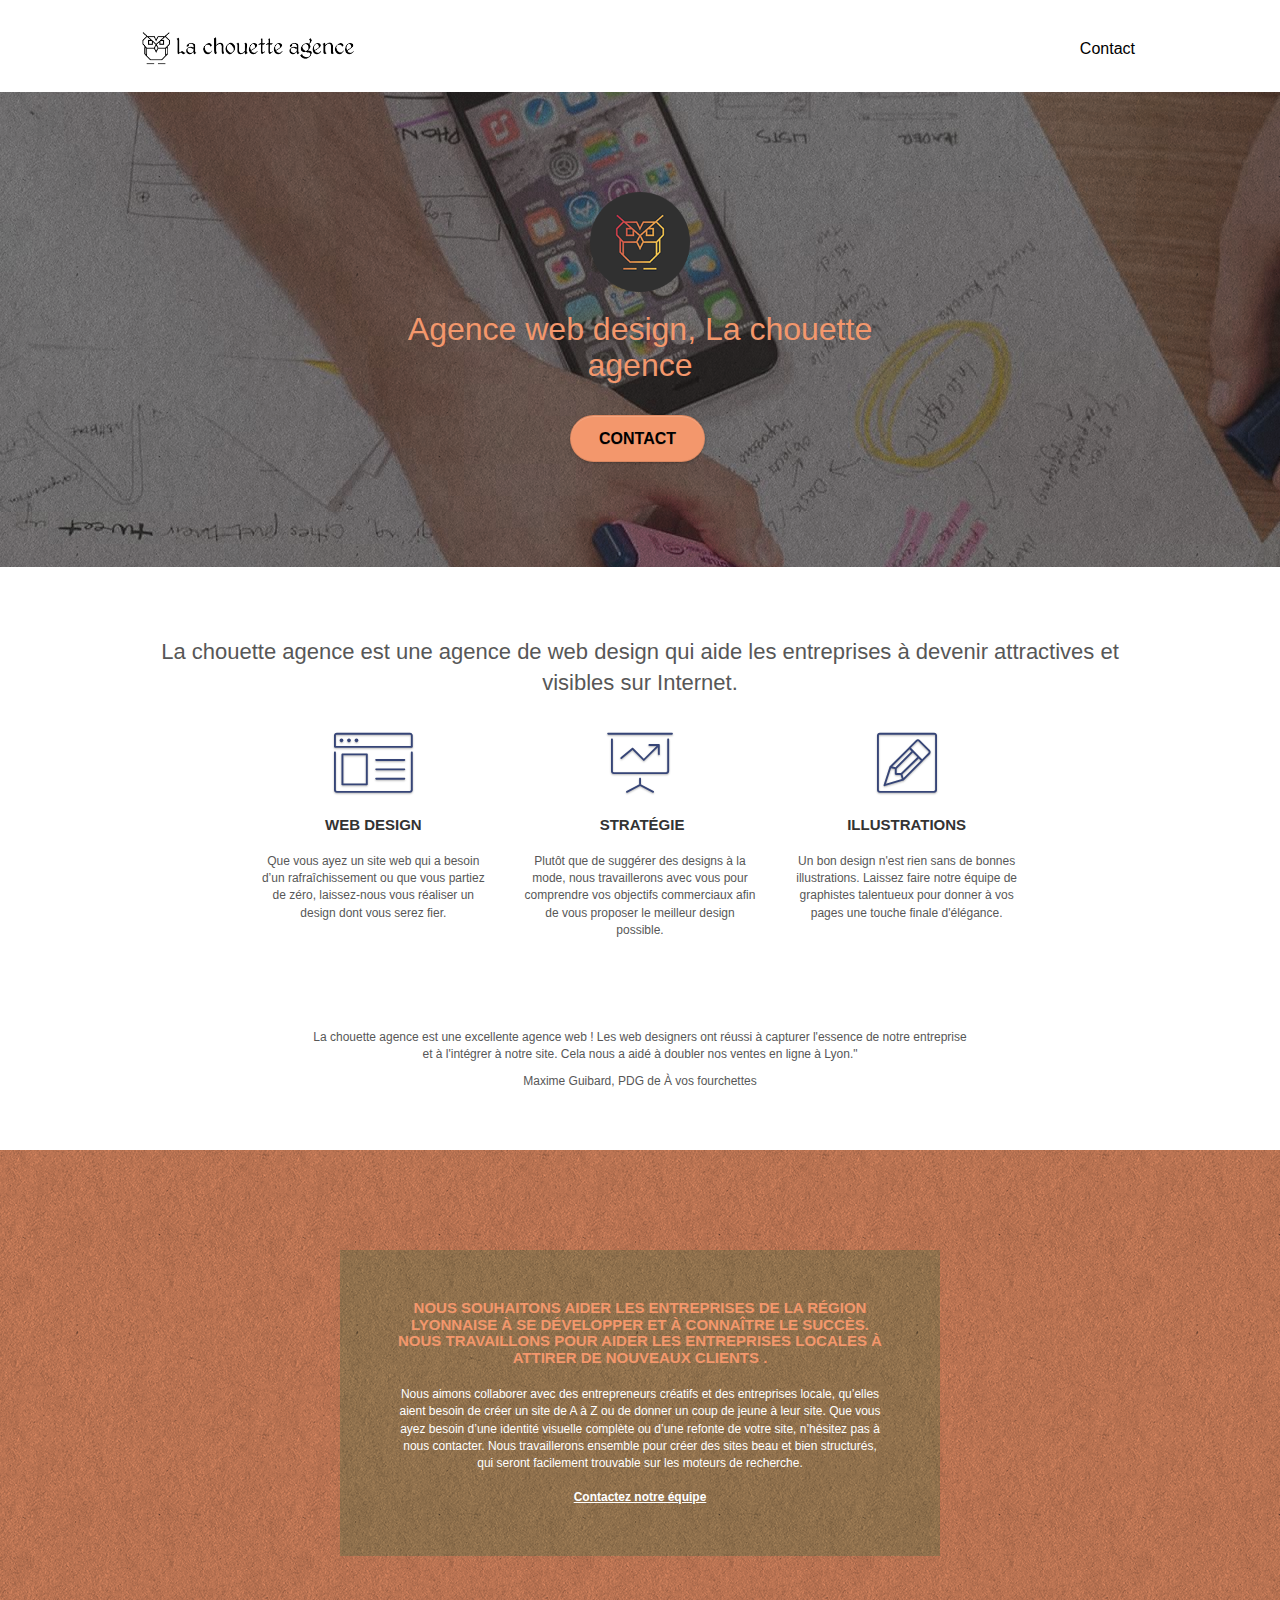
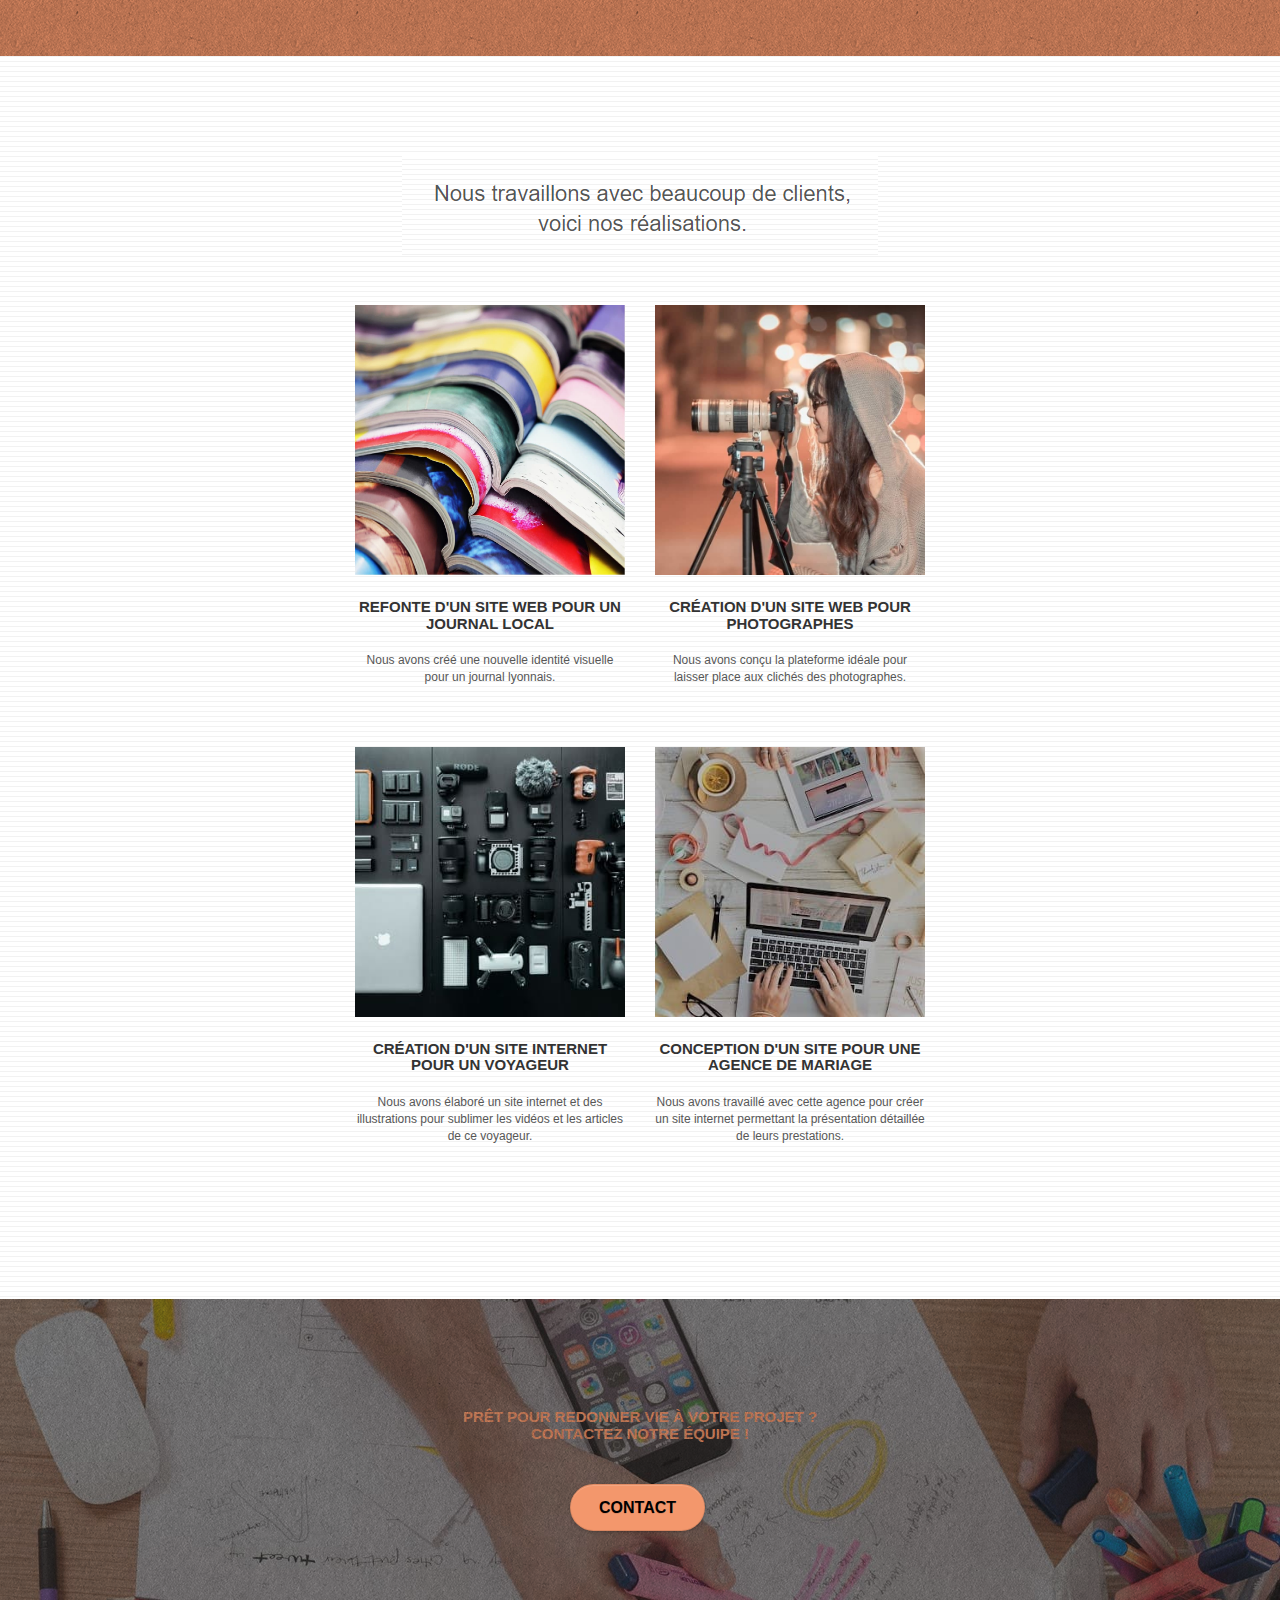
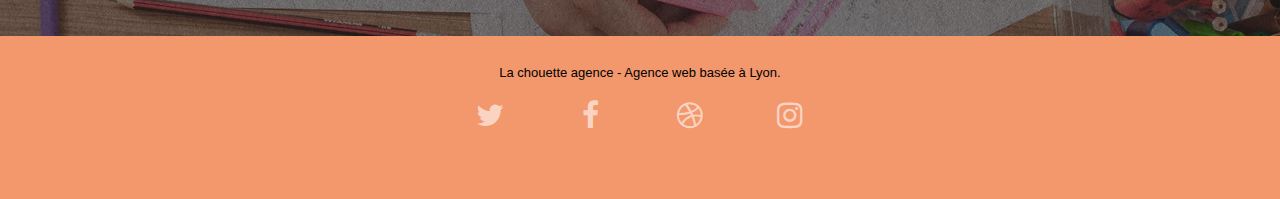
==== commit 2215f7ca: "amélioration accessibilité et visuel" ====
--- a/version_optimisee/index.html
+++ b/version_optimisee/index.html
@@ -38,9 +38,7 @@
 			</div>
 			<div class="collapse navbar-collapse navbar-1 special-dropdown-nav">
 				<ul class="site-navigation nav navbar-nav">
-					<li>
-						<a href="index.html">Accueil</a>
-					</li>
+					
 					<li>
 						<a href="contact.html">Contact</a>
 					</li>
--- a/version_optimisee/style.css
+++ b/version_optimisee/style.css
@@ -7,14 +7,35 @@
     -moz-osx-font-smoothing: grayscale;
 }
 
+/*modif*/
+
+header a {
+    color: black!important;
+}
+
+header a:hover {
+    color: coral!important;
+}
+
+/* page2 == contact*/
+
+.contact h1 {
+    color: black!important;
+}
+
+.contact h2 {
+    color: black!important;
+    font-size: 18px;
+}
+
+
+
 footer h4 {
     color: black;
     font-size: 13px;
     display: flex;
     justify-content: center;
 }
-
-
 
 footer a {
     height: 48px;
@@ -864,13 +885,13 @@
     }
 }
 
-@media only screen and (min-device-width: 768px) and (max-device-width: 1024px) and (orientation: landscape) {
+@media only screen and (min-width: 768px) and (max-width: 1024px) and (orientation: landscape) {
     .b-parallax {
         background-attachment: scroll;
     }
 }
 
-@media only screen and (min-device-width: 1024px) and (max-device-width: 1366px) and (-webkit-min-device-pixel-ratio: 1.5) {
+@media only screen and (min-width: 1024px) and (max-width: 1366px) and (-webkit-min-device-pixel-ratio: 1.5) {
     .b-parallax {
         background-attachment: scroll;
     }
@@ -888,10 +909,10 @@
         overflow-x: hidden;
         position: relative;
     }
-    .bloc {
+    /*.bloc {
         padding-left: constant(safe-area-inset-left);
         padding-right: constant(safe-area-inset-right);
-    }
+    }*/
     .bloc-group,
     .bloc-group .bloc {
         display: block;
@@ -900,8 +921,8 @@
     .bloc-fill-screen .fill-bloc-top-edge,
     .bloc-fill-screen .fill-bloc-bottom-edge {
         padding: 0 20px;
-        padding-left: constant(safe-area-inset-left);
-        padding-right: constant(safe-area-inset-right);
+        /*padding-left: constant(safe-area-inset-left);
+        padding-right: constant(safe-area-inset-right);*/
     }
 }
 
--- a/version_optimisee/css/et-line.css
+++ b/version_optimisee/css/et-line.css
@@ -107,7 +107,7 @@
 .et-icon-wallet,
 .et-icon-wine {
     font-family: et-line;
-    speak: none;
+    /*speak: none;*/
     font-style: normal;
     font-weight: 400;
     font-variant: normal;
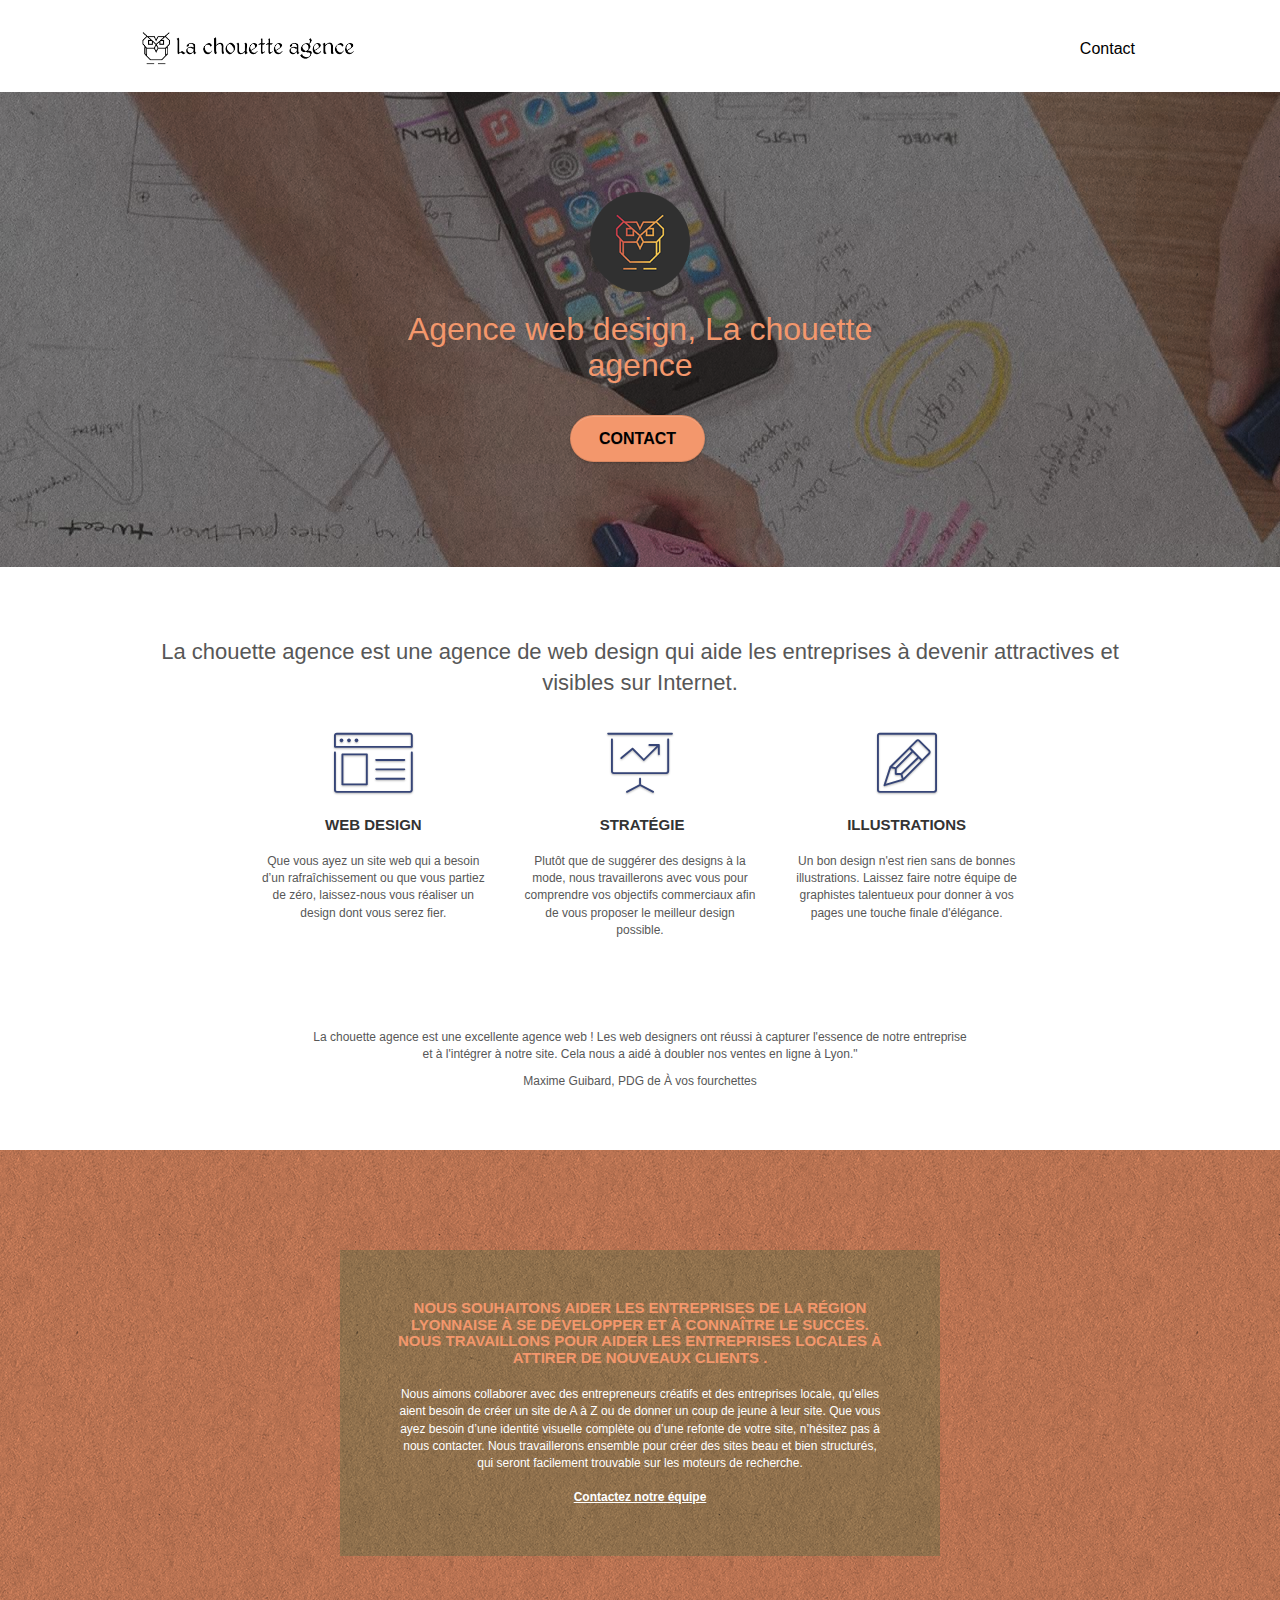
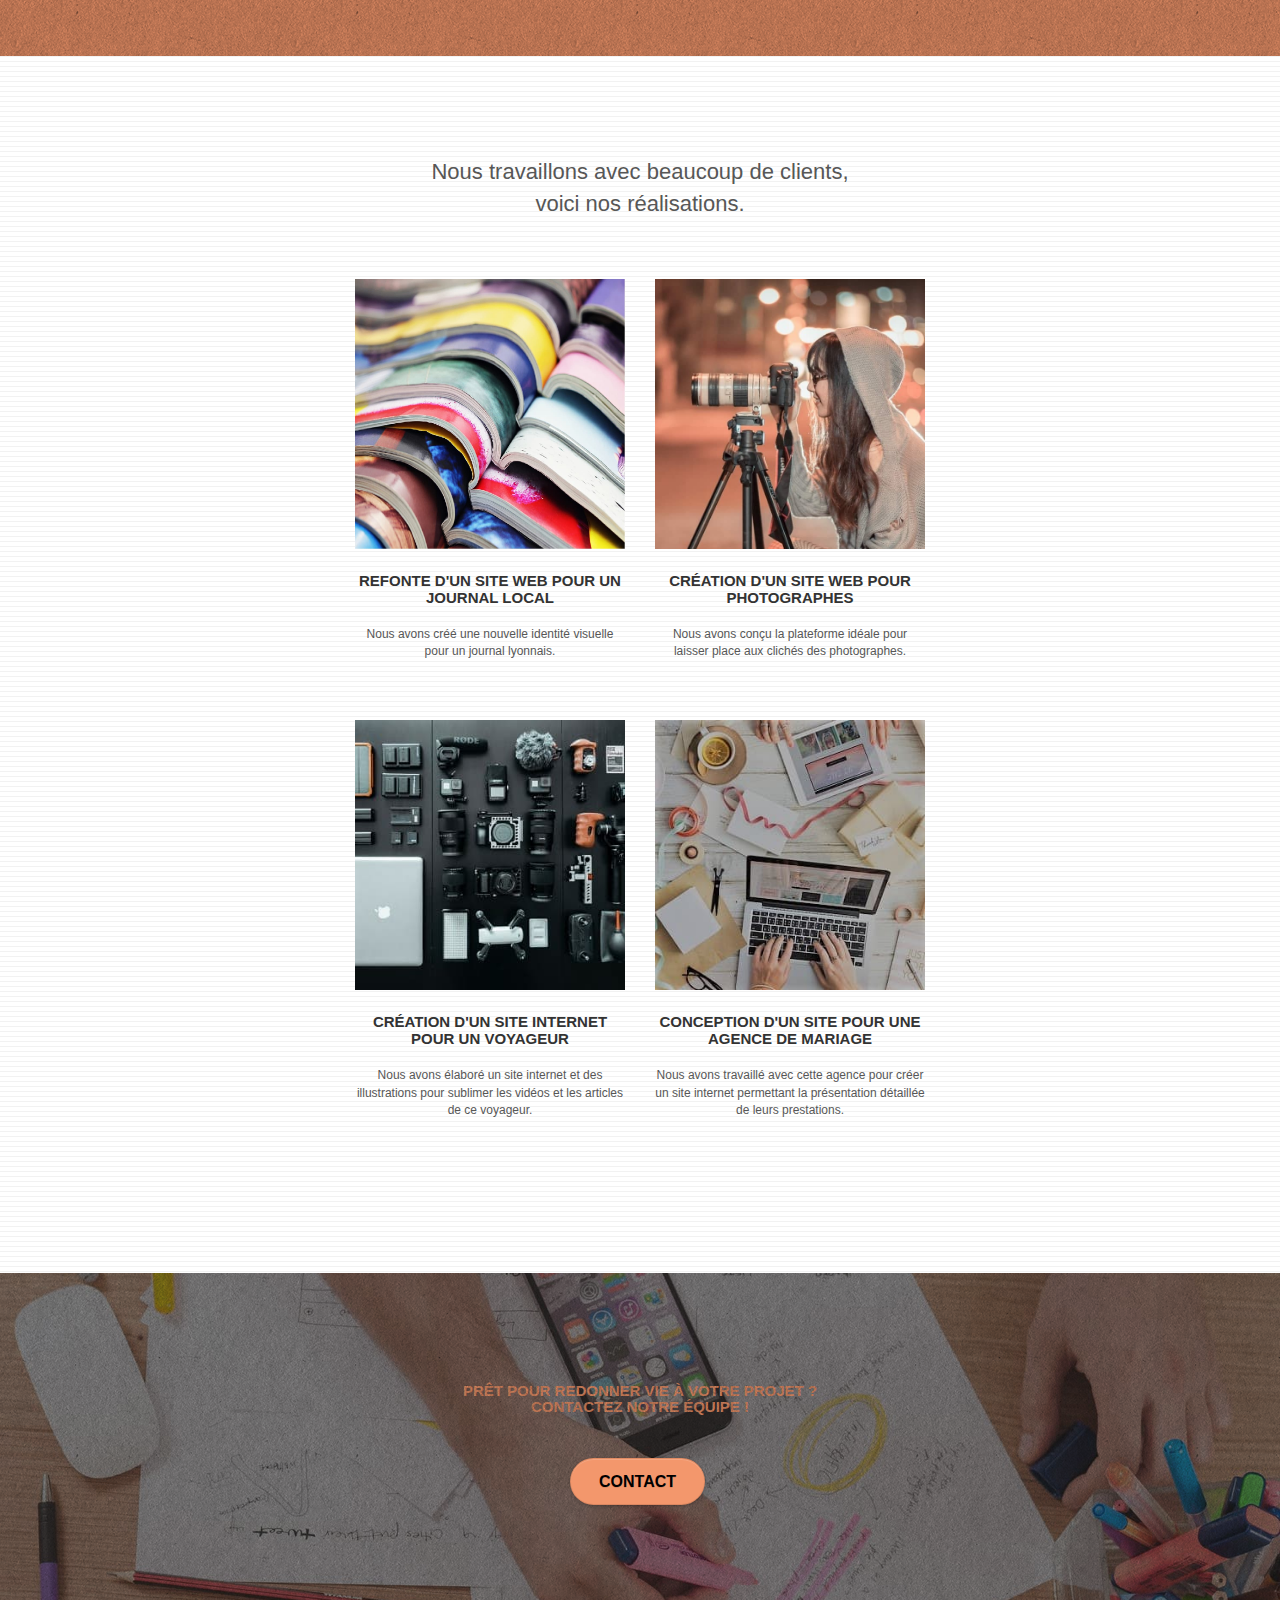
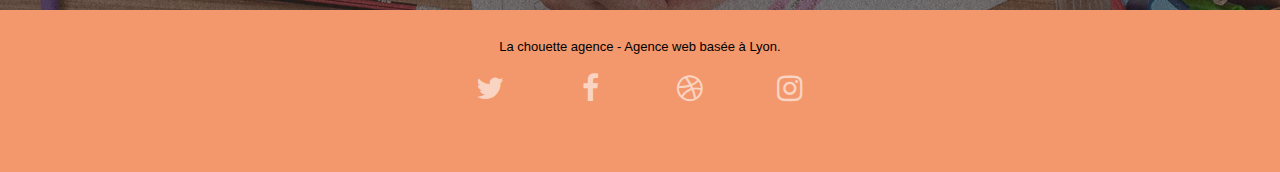
==== commit e5c9a220: "remplacé img par txt" ====
--- a/version_optimisee/index.html
+++ b/version_optimisee/index.html
@@ -142,7 +142,8 @@
 	<div class="container bloc-lg">
 		<div class="row">
 			<div class="col-sm-12 text-center">
-				<img alt="agence web, agence web paris, web design paris, stratégie web" src="img/title2.png" />
+				<p class="important">Nous travaillons avec beaucoup de clients,<br/>
+				voici nos réalisations.</p>
 			</div>
 		</div>
 		<div class="row tight-width-whitespace portfolio-row">
--- a/version_optimisee/style.css
+++ b/version_optimisee/style.css
@@ -8,6 +8,10 @@
 }
 
 /*modif*/
+
+.important {
+    font-size: 22px;
+}
 
 header a {
     color: black!important;
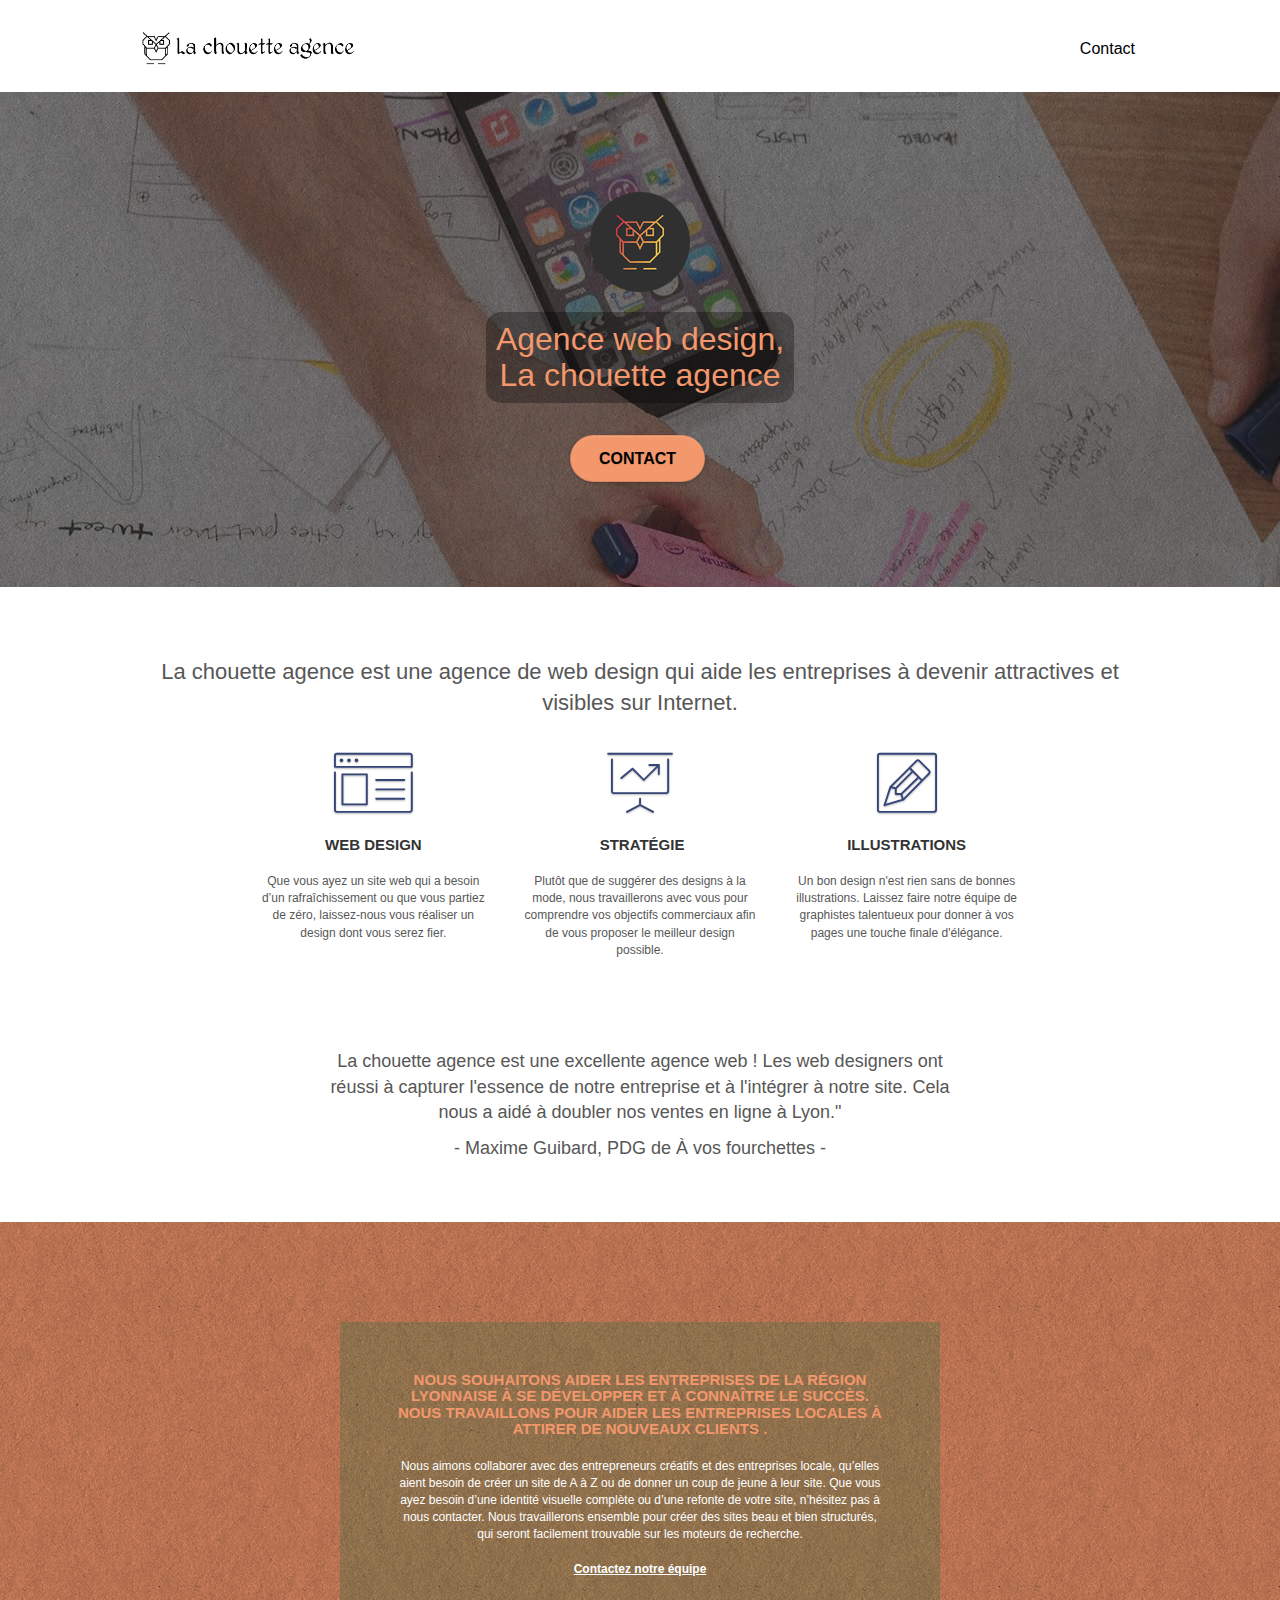
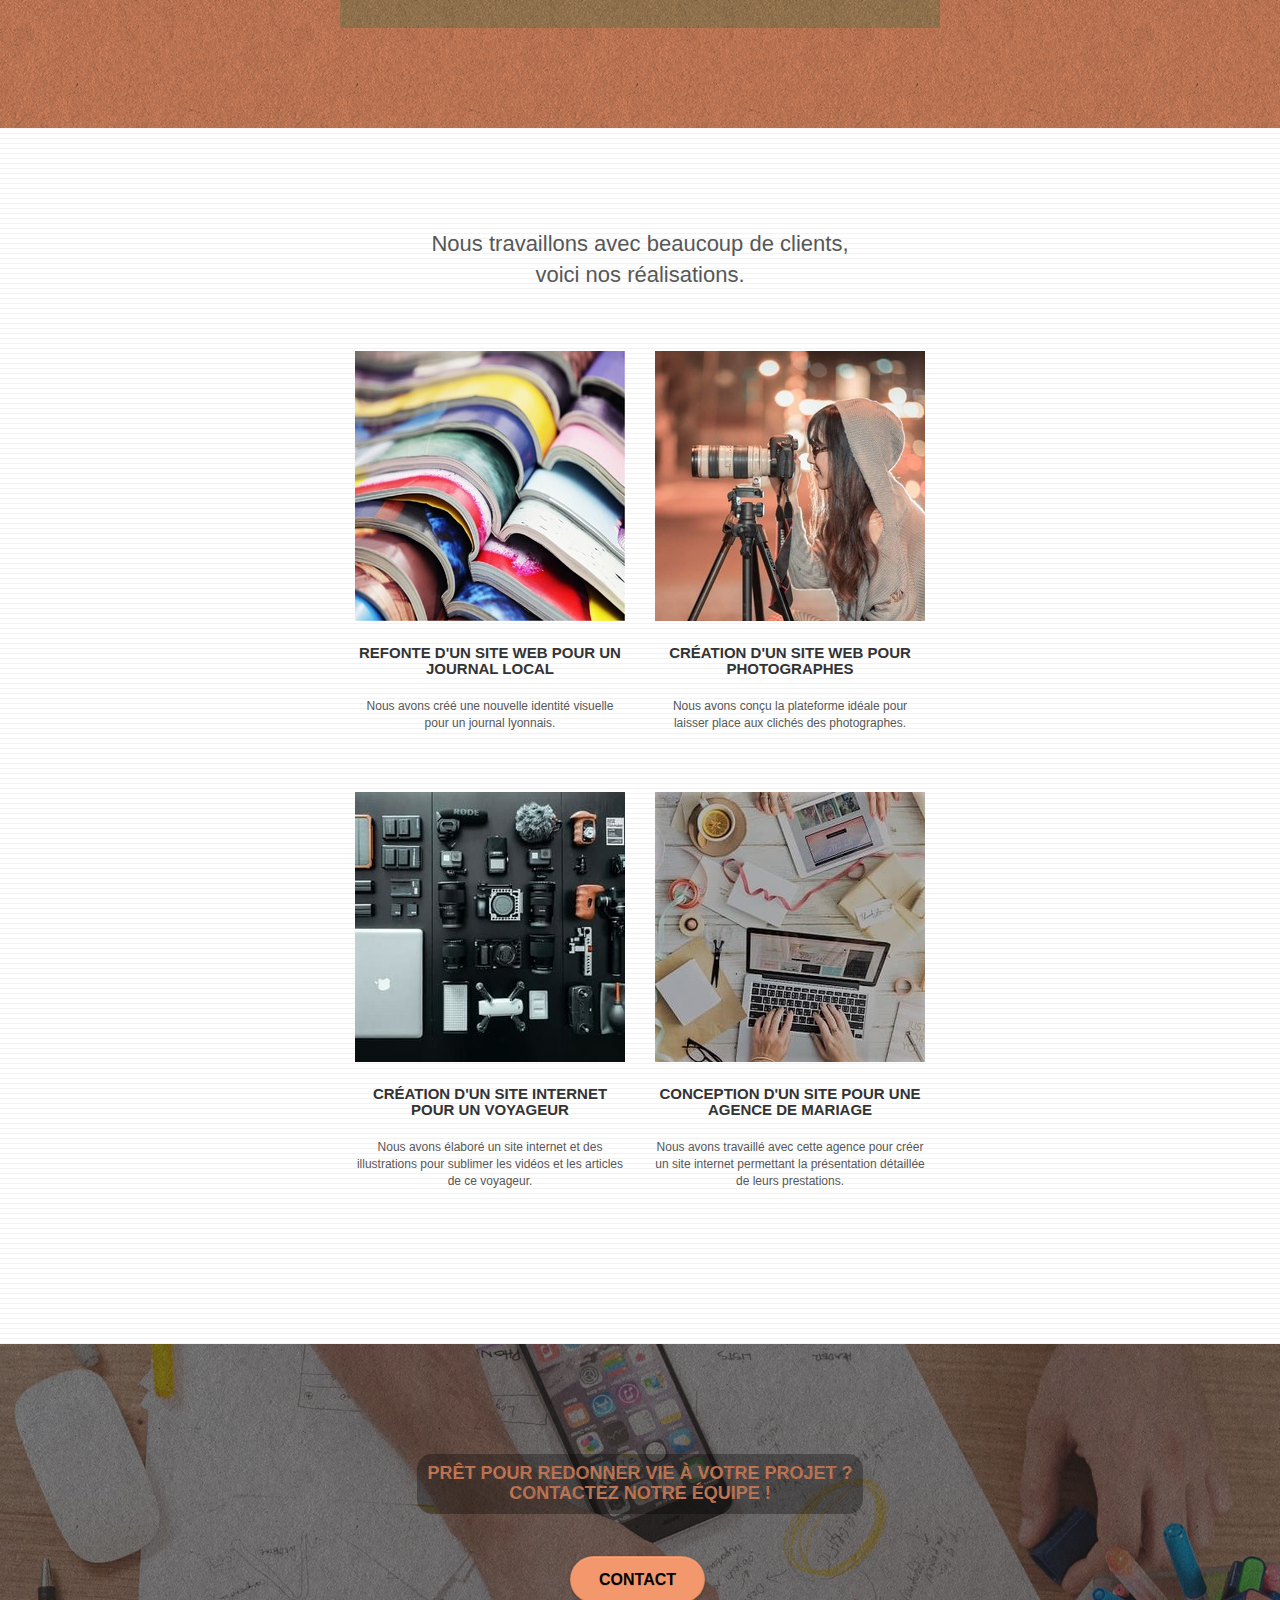
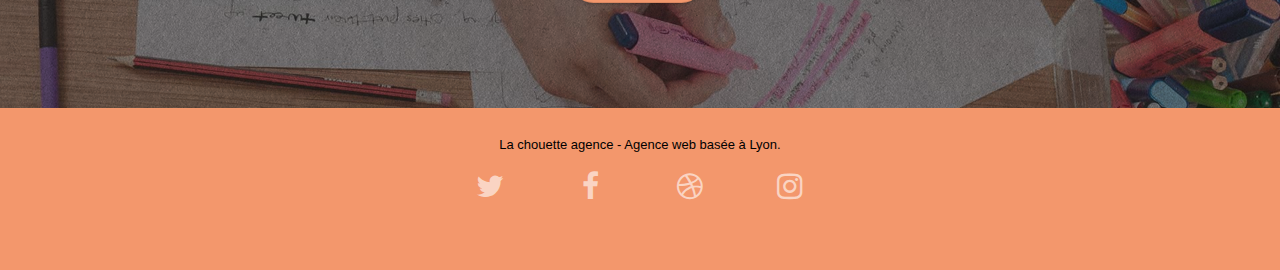
==== commit 03a20b37: "meilleur rendu" ====
--- a/version_optimisee/index.html
+++ b/version_optimisee/index.html
@@ -8,10 +8,10 @@
     <meta name="viewport" content="width=device-width, initial-scale=1.0, viewport-fit=cover">
     <link rel="shortcut icon" type="image/png" href="favicon.jpg">
     
-	<link rel="stylesheet" type="text/css" href="./css/bootstrap.css">
+	<link rel="stylesheet" type="text/css" href="./css.min/bootstrap.min.css">
 	<link rel="stylesheet" type="text/css" href="style.css">
-	<link rel="stylesheet" type="text/css" href="./css/font-awesome.css">
-	<link rel="stylesheet" type="text/css" href="./css/et-line.css">
+	<link rel="stylesheet" type="text/css" href="./css.min/font-awesome.min.css">
+	<link rel="stylesheet" type="text/css" href="./css.min/et-line.min.css">
 	
     <title>La chouette agence, que vous ayez un site web qui a besoin d&rsquo;un rafraîchissement ou que vous partiez de zéro, laissez-nous vous réaliser un design dont vous serez fier.</title>
 
@@ -54,10 +54,13 @@
 	<div class="container bloc-lg">
 		<div class="row tight-width-whitespace">
 			<div class="col-sm-12">
-				<img src="img/logo.png" class="center-block image-resize-mode" width="100" alt="La chouette agence, agence web paris, création logo paris" />
-				<h1 class="text-center hero-bloc-text tc-white ">
-					Agence web design, La chouette agence
-				</h1>
+				<img src="img/logo.png" class="center-block image-resize-mode" width="100" alt="Logo la chouette agence, agence web Lyon" />
+
+				<div class="projet">
+					<h1 class="text-center hero-bloc-text tc-white ">
+						Agence web design,<br/>La chouette agence
+					</h1>
+				</div>
 				<div class="text-center">
 					<a href="contact.html" class="btn btn-lg btn-clean btn-rd cta-hero btn-atomic-tangerine" id="cta-hero">Contact</a>
 				</div>
@@ -112,8 +115,10 @@
 		</div>
 		<div class="row voffset-lg voffset">
 			<div class="col-xs-12 col-md-8 col-md-offset-2 text-center">
-				<p class="citation">La chouette agence est une excellente agence web ! Les web designers ont réussi à capturer l'essence de notre entreprise et à l'intégrer à notre site. Cela nous a aidé à doubler nos ventes en ligne à Lyon."</p>
-				<p>Maxime Guibard, PDG de À vos fourchettes</p>
+				<div class="citation">
+					<p>La chouette agence est une excellente agence web ! Les web designers ont réussi à capturer l'essence de notre entreprise et à l'intégrer à notre site. Cela nous a aidé à doubler nos ventes en ligne à Lyon."</p>
+					<p>- Maxime Guibard, PDG de À vos fourchettes -</p>
+				</div>
 			</div>
 		</div>
 	</div>
@@ -194,9 +199,11 @@
 <div class="bloc bgc-dark-slate-blue bg-banniere d-bloc bloc-bg-texture texture-paper" id="bloc-5-cta">
 	<div class="container bloc-lg">
 		<div class="row">
+			<div class="projet">
 			<h3 class="mg-md text-center tc-white">
 				Prêt pour redonner vie à votre projet ?<br>Contactez notre équipe !
 			</h3>
+		</div>
 			<div class="col-sm-12 text-center">
 				<a href="contact.html" class="btn btn-atomic-tangerine btn-clean btn-rd btn-lg cta-hero">Contact</a>
 			</div>
@@ -246,11 +253,11 @@
 </div>
 <!-- Principal conteneur END -->
 
-	<script src="./js/jquery-2.1.0.js"></script>
-	<script src="./js/bootstrap.js"></script>
-	<script src="./js/blocs.js"></script>
-	<script src="./js/jquery.touchSwipe.js" defer></script>
-	<script src="./js/gmaps.js"></script>
+	<script src="./js.min/jquery-2.1.0.min.js"></script>
+	<script src="./js.min/bootstrap.min.js"></script>
+	<script src="./js.min/blocs.min.js"></script>
+	<script src="./js.min/jquery.touchSwipe.min.js" defer></script>
+	<script src="./js.min/gmaps.min.js"></script>
     
 
 </body>
--- a/version_optimisee/style.css
+++ b/version_optimisee/style.css
@@ -13,12 +13,53 @@
     font-size: 22px;
 }
 
+.col-sm-6-modif {
+  position: relative;
+  left: 100px;
+  display: flex;
+  width: 33%;
+}
+
+.col-sm-6-modif a:hover {
+    color: coral!important;
+}
+
+.col-sm-6-modif p{
+    font-size: 15px;
+    
+
+}
+
 header a {
     color: black!important;
 }
 
 header a:hover {
     color: coral!important;
+}
+
+.citation p {
+    font-size: 18px;
+}
+
+
+.projet h1 {
+    
+    background-color: rgba(0, 0, 0, .3);
+    padding: 10px;
+    border-radius: 15px;
+    max-width: 600px;
+}
+
+.projet {
+    display: flex;
+    justify-content: center;
+}
+.projet h3 {
+    font-size: 18px;
+    background-color: rgba(0, 0, 0, .3);
+    padding: 10px;
+    border-radius: 15px;
 }
 
 /* page2 == contact*/
@@ -34,7 +75,7 @@
 
 
 
-footer h4 {
+footer h4, footer h3 {
     color: black;
     font-size: 13px;
     display: flex;
@@ -935,6 +976,15 @@
         overflow-x: hidden;
         position: relative;
     }
+
+
+    .portfolio-row a  {
+     
+      display: flex;
+      justify-content: center;
+    }
+
+
     h1,
     h2,
     h3,
@@ -1023,6 +1073,10 @@
     .bloc-lg {
         padding: 40px 0;
     }
+
+    
+
+
     .bloc-sm,
     .bloc-md {
         padding-left: 0;
@@ -1080,4 +1134,6 @@
     .bloc-mob-center-text {
         text-align: center;
     }
+
+
 }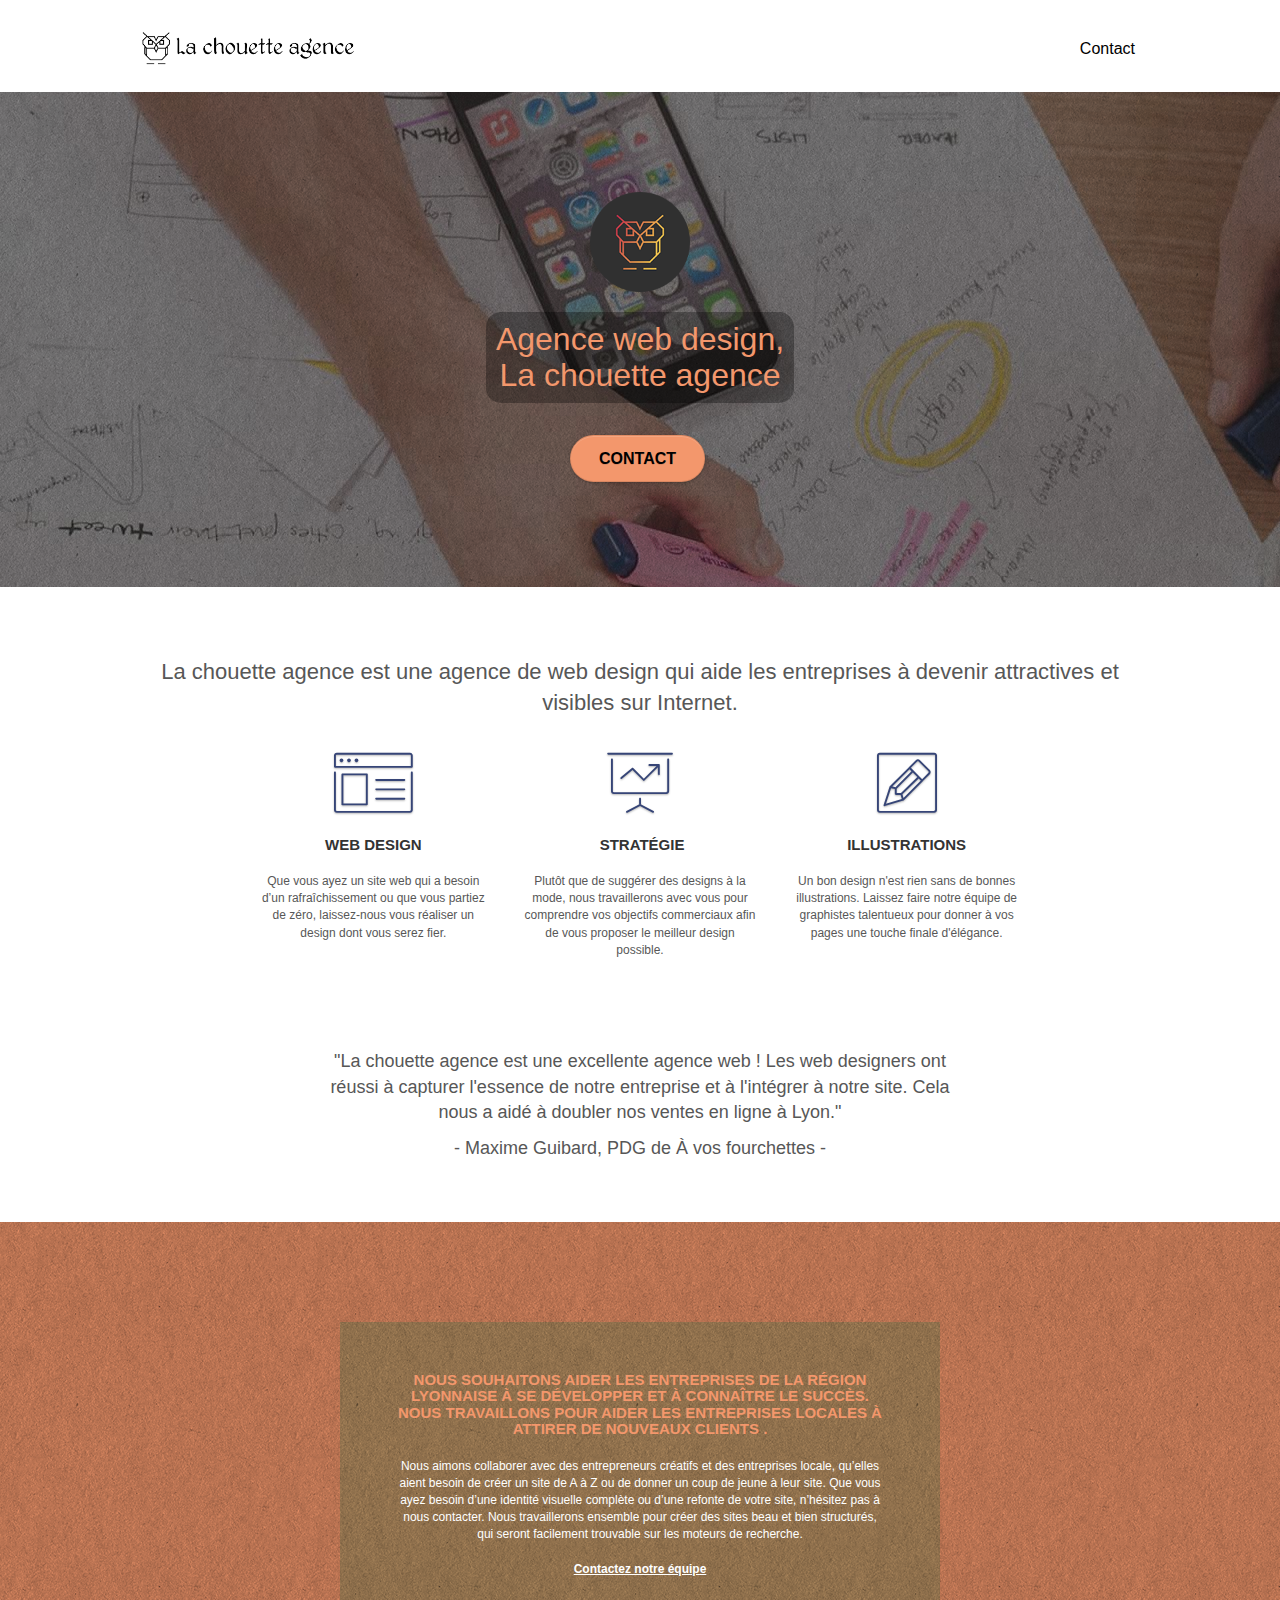
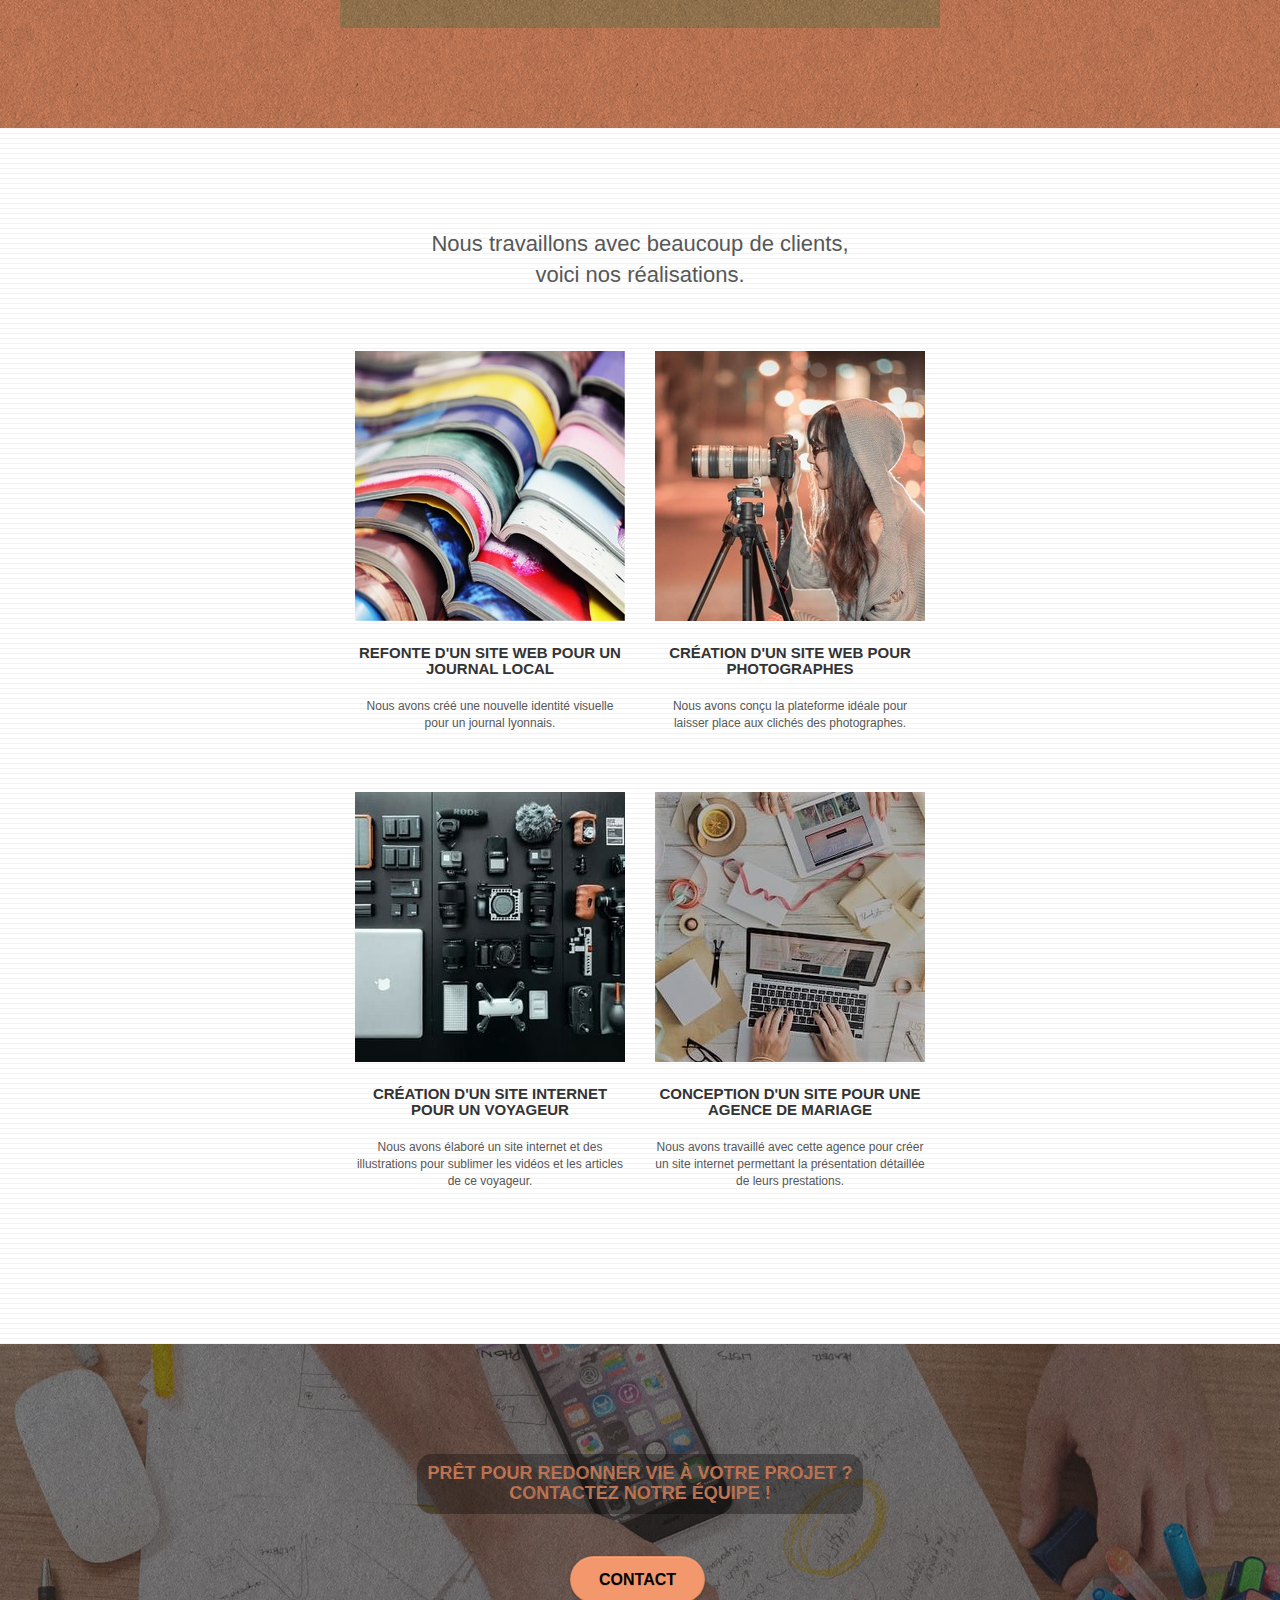
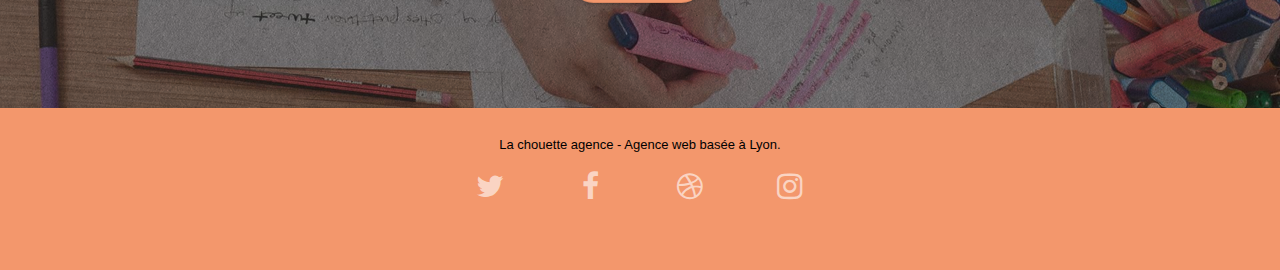
==== commit c622b2ea: "correction citation" ====
--- a/version_optimisee/index.html
+++ b/version_optimisee/index.html
@@ -116,7 +116,7 @@
 		<div class="row voffset-lg voffset">
 			<div class="col-xs-12 col-md-8 col-md-offset-2 text-center">
 				<div class="citation">
-					<p>La chouette agence est une excellente agence web ! Les web designers ont réussi à capturer l'essence de notre entreprise et à l'intégrer à notre site. Cela nous a aidé à doubler nos ventes en ligne à Lyon."</p>
+					<p>"La chouette agence est une excellente agence web ! Les web designers ont réussi à capturer l'essence de notre entreprise et à l'intégrer à notre site. Cela nous a aidé à doubler nos ventes en ligne à Lyon."</p>
 					<p>- Maxime Guibard, PDG de À vos fourchettes -</p>
 				</div>
 			</div>
--- a/version_optimisee/style.css
+++ b/version_optimisee/style.css
@@ -921,14 +921,14 @@
     }
 }
 
-@media (max-width: 992px) and (min-width: 768px) {
+/*@media (max-width: 992px) and (min-width: 768px) {
     .navbar .nav {
         max-width: 80%
     }
     .nav-center.navbar .nav {
         max-width: 100%
     }
-}
+}*/
 
 @media only screen and (min-width: 768px) and (max-width: 1024px) and (orientation: landscape) {
     .b-parallax {
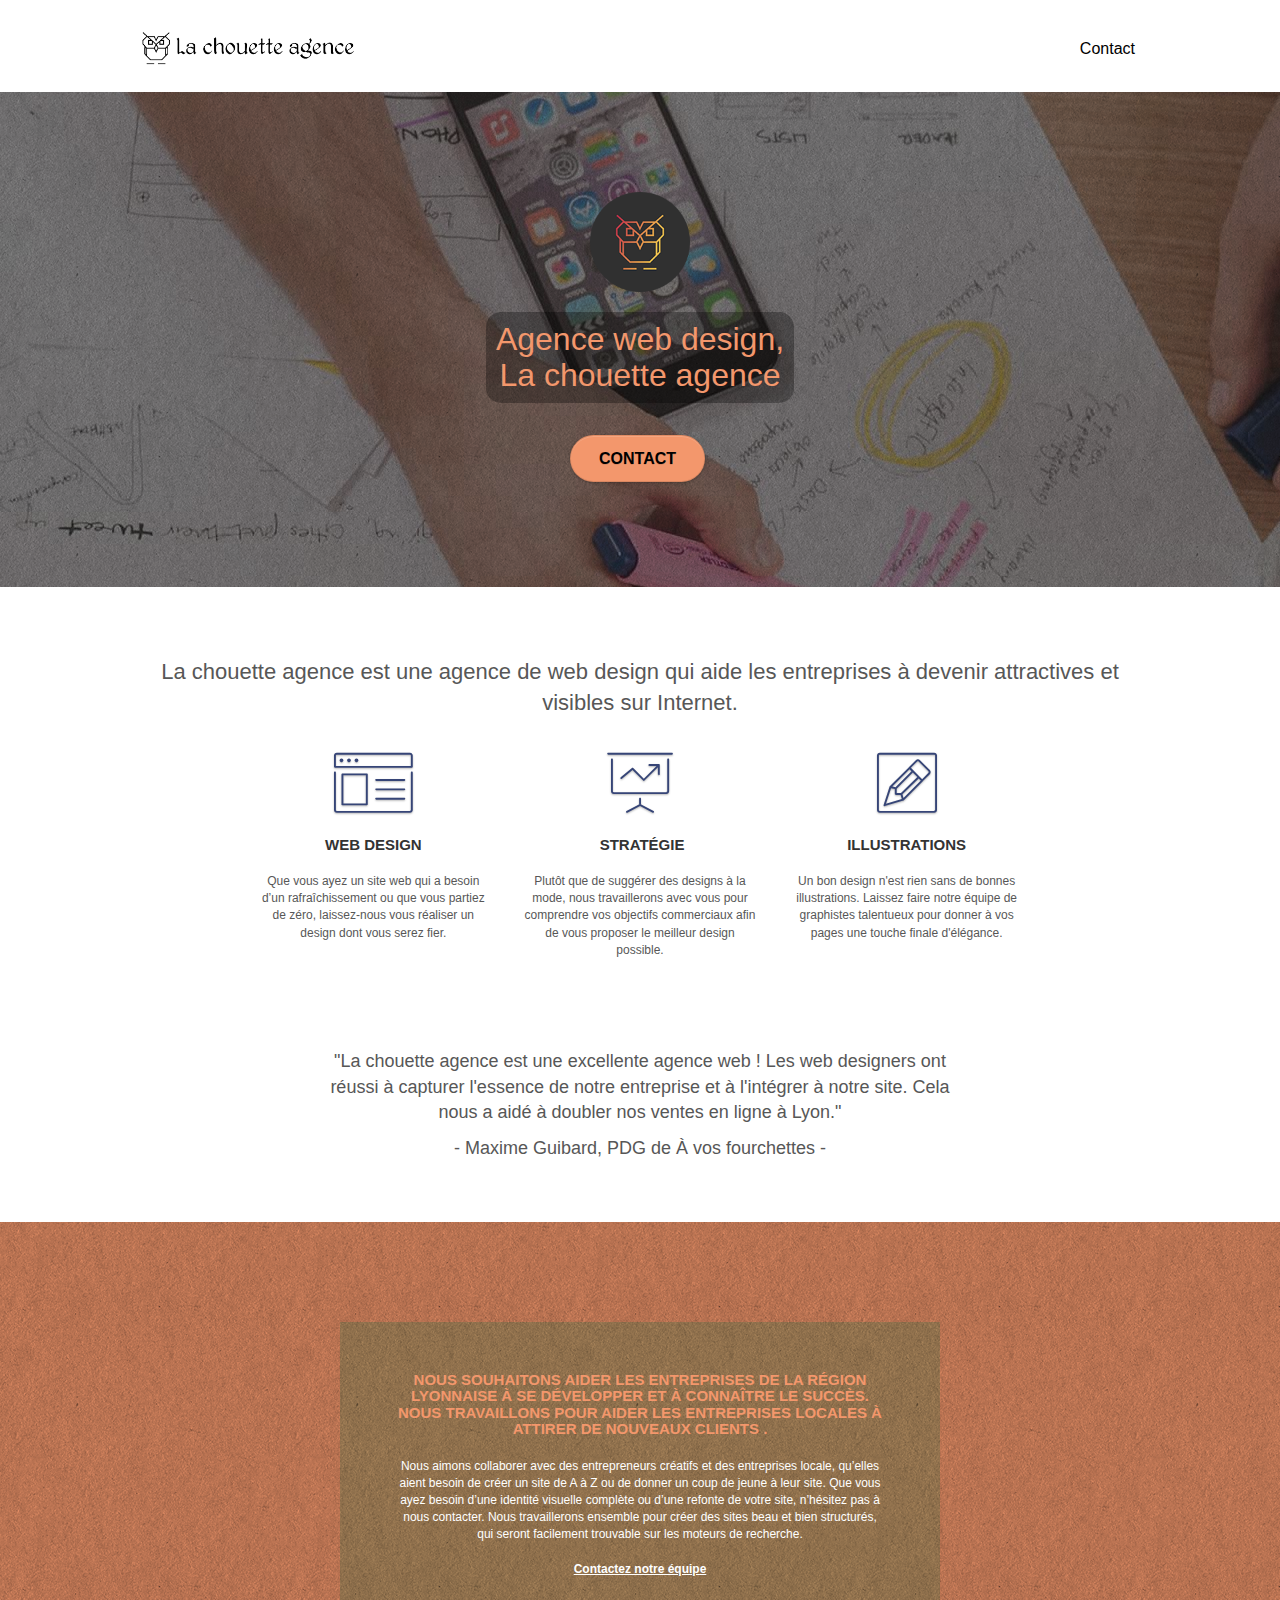
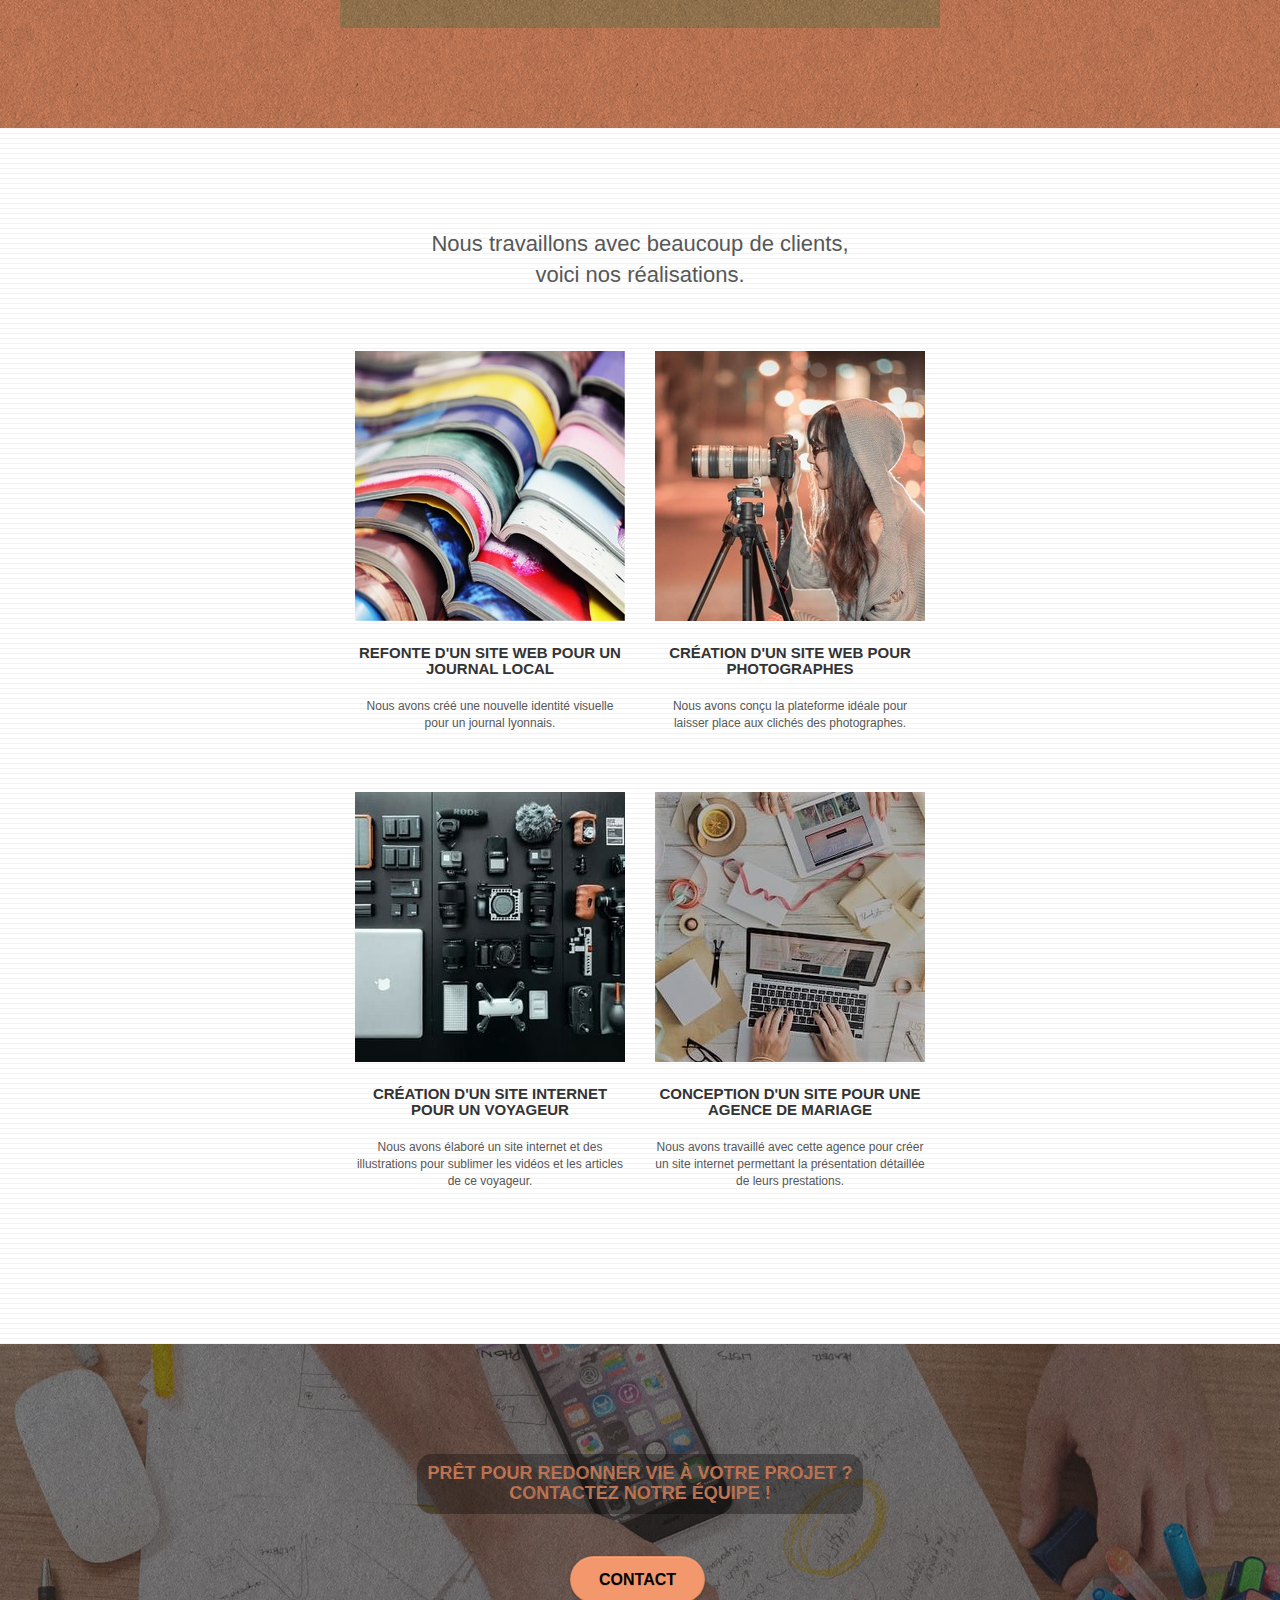
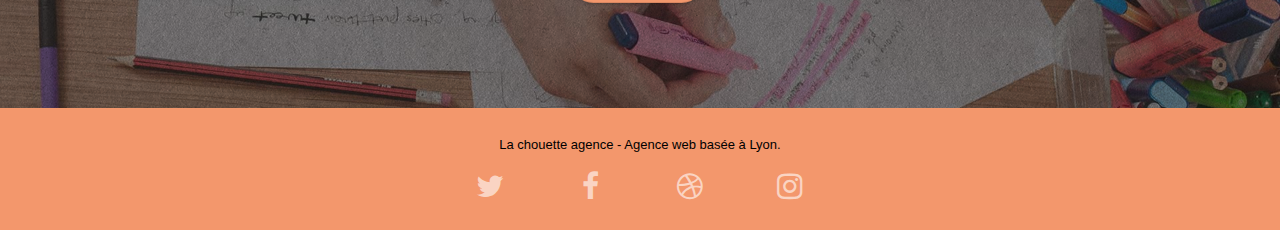
==== commit 13a5d1cb: "mot clé footer" ====
--- a/version_optimisee/index.html
+++ b/version_optimisee/index.html
@@ -241,7 +241,7 @@
 							<a class="social" aria-label="instagram" href="instagram.com"><span class="fa fa-instagram icon-md"></span></a>
 						</div>
 					</div>
-					<div class="keywords" style="color:#F3976C;">Agence web à paris, stratégie web, web design, illustrations, design de site web, site web, web, internet, site internet, site</div>
+					
 				</div>
 				
 			</div>
